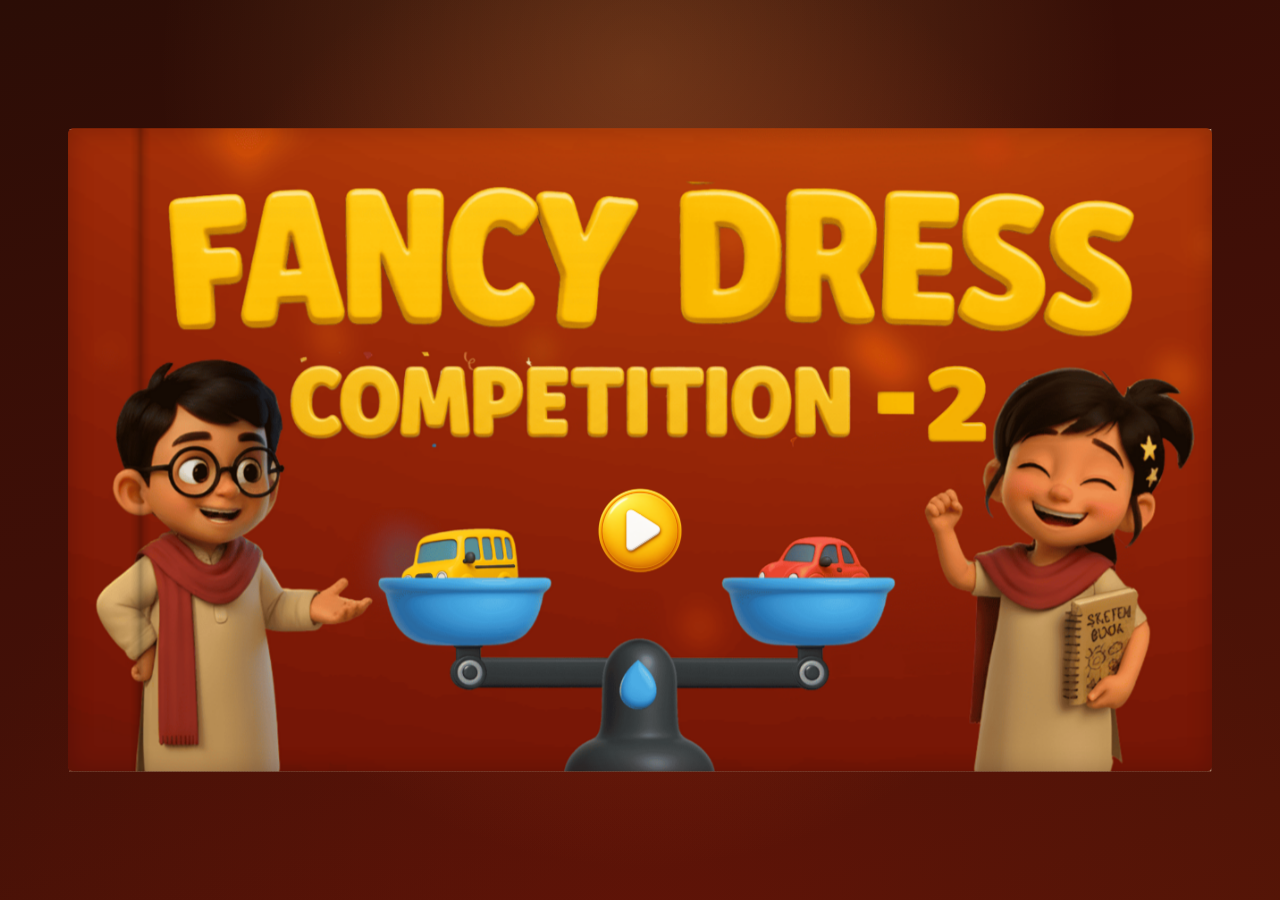
==== index.html @ 4ecbb408 "Add Fancy Dress Competition-2 interactive 3D flipbook Cover, 9 page videos, SFX, and the flip engine" ====
<!DOCTYPE html>
<!--
  ============================================================================
  THE STORY NIGHT  —  interactive 3D flipbook (Neel & the dragon)
  ----------------------------------------------------------------------------
  • No build step, no frameworks. Just open this file in any modern browser.
  • A real 3D hardcover book: it has thickness, a spine, sits angled and casts a
    soft shadow. Tap PLAY to open it (the cover swings on the spine), then flip.
  • Full-bleed picture-book pages: page 1 is a video, pages 2-4 are scenes with
    a speech bubble that pops in once you fully land on the page.
  • Structure is split into THREE files:
        index.html   → this markup
        styles.css   → all styling + the night theme + animations
        script.js    → the flip engine + the page content (EDIT PAGES THERE)
  ============================================================================
-->
<html lang="en">
<head>
<meta charset="UTF-8" />
<meta name="viewport" content="width=device-width, initial-scale=1, maximum-scale=1, minimum-scale=1, user-scalable=no, viewport-fit=cover" />
<title>Flipbook Template</title>

<!-- ── Google Fonts: Fredoka (headings + speech bubbles) + Patrick Hand & Caveat ── -->
<link rel="preconnect" href="https://fonts.googleapis.com" />
<link rel="preconnect" href="https://fonts.gstatic.com" crossorigin />
<link
  href="https://fonts.googleapis.com/css2?family=Caveat:wght@500;700&family=Fredoka:wght@500;600;700&family=Patrick+Hand&display=swap"
  rel="stylesheet"
/>

<!-- All styling lives in styles.css -->
<link rel="stylesheet" href="styles.css" />
</head>

<body>
<!-- Landscape lock: on phones/tablets (touch), the book shows only in landscape.
     In portrait the scene is hidden and this rotate prompt is shown instead. -->
<div class="rotate-notice" id="rotateNotice">
  <div class="rotate-inner">
    <div class="rotate-icon">🔄</div>
    <div class="rotate-text">Please rotate your device<br />to landscape to read</div>
  </div>
</div>
<div class="scene">
  <div class="stage">
    <!-- Fixed 1280×720 book layer. JS scales it (transform) to fit the screen. -->
    <div class="flip-scale" id="flipScale">
    <!-- INNER scale wrapper: the open motion runs here, so it composes with the
         outer responsive scale of .flip-scale. -->
    <div class="book-stage" id="bookStage">
    <!-- Outer hardcover outline — visible once the book is open -->
    <div class="book-frame"></div>
    <div class="floor-shadow"></div>

    <!-- The page-turning book mounts here (JS injects one .leaf per page).
         Sits beneath the 3D cover layer; revealed once the cover swings open.
         .page-stack = the tan fore-edge of the pages still to be turned (right). -->
    <div id="flipbook">
      <div class="page-stack" aria-hidden="true"><i></i><i></i><i></i></div>
    </div>

    <!-- Moving shadow the opening cover casts on the inside page. -->
    <div class="cover-cast"></div>

    <!-- The 3D hardcover + cover-opening animation (own perspective layer). -->
    <div class="cover-scene" id="coverScene">
    <div class="book-float" id="bookFloat">
      <div class="book-pop" id="bookPop">
        <div class="book" id="book">
          <div class="book-inner" id="bookInner">

            <!-- Open-book back cover backing -->
            <div class="book-body"></div>

            <!-- The 3D page block that gives the closed book its thickness -->
            <div class="pageblock">
              <div class="pbf pb-back"></div>
              <div class="pbf pb-left"></div>
              <div class="pbf pb-right"></div>
              <div class="pbf pb-top"></div>
              <div class="pbf pb-bottom"></div>
              <div class="pbf pb-front"></div>
            </div>

            <!-- Front hardcover (last so it stacks in front when closed). -->
            <div class="cover-holder">
            <div class="cover" id="cover">
              <div class="face front">
                <div class="cover-img"></div>
                <div class="back-fill"></div>
                <div class="curl"></div>
                <button class="play-btn" id="hint" type="button" aria-label="Play — open the book"></button>
              </div>
              <!-- BACK of the front cover: intentionally BLANK (plain dark board). -->
              <div class="face back"></div>
            </div>
            </div><!-- /cover-holder -->

          </div>
        </div>
      </div>
    </div>
    </div><!-- /cover-scene -->

    <!-- Flat, top-most, transparent tap zone that only OPENS the book. -->
    <div class="tap-catcher" id="tapCatcher"></div>

    <!-- (THE END is now a real final PAGE — the last leaf, built by script.js:
         a cream "paper" page with "THE END" + a Replay button. Replay closes the
         whole book, reverse of the opening swing, back to the front cover.) -->
    </div><!-- /book-stage -->
    </div><!-- /flip-scale -->
  </div>

  <!-- Progress read-out -->
  <!-- (page counter removed) -->
</div>

<!-- HOME button — top-left, shown only while reading (hidden on the cover, the
     last page and the end). Closes the book (reverse of the opening swing) back
     to the front cover. -->
<button class="home-btn" id="homeBtn" type="button" aria-label="Back to the cover">
  <svg viewBox="0 0 24 24" aria-hidden="true">
    <path d="M10 20v-6h4v6h5v-8h3L12 3 2 12h3v8z" fill="currentColor"/>
  </svg>
</button>

<!-- Flip arrows OUTSIDE the book, fixed at the viewport's bottom corners
     (bottom-left = back, bottom-right = forward). -->
<button class="corner-arrow back" id="cornerPrev" aria-label="Previous page">
  <svg viewBox="0 0 48 48" aria-hidden="true">
    <path d="M46 19 L30 5 L30 12 C20 11 11 15 6 30 L12 33 C18 24 22 24 30 24 L30 33 Z" fill="currentColor"/>
  </svg>
</button>
<button class="corner-arrow fwd" id="cornerNext" aria-label="Next page">
  <svg viewBox="0 0 48 48" aria-hidden="true">
    <path d="M46 19 L30 5 L30 12 C20 11 11 15 6 30 L12 33 C18 24 22 24 30 24 L30 33 Z" fill="currentColor"/>
  </svg>
</button>

<!-- (legacy hidden nav elements kept only so existing JS refs stay valid) -->
<button class="arrow prev" id="prev" aria-label="Previous page">‹</button>
<button class="arrow next" id="next" aria-label="Next page">›</button>

<!-- (The embedded LBD game has been removed — this is a plain 2-page flipbook.) -->

<!-- Inlined one-shot SFX (base64) for glitch-free Web Audio playback on file:// -->
<script src="sfx-data.js"></script>
<!-- All behaviour lives in script.js -->
<script src="script.js"></script>
</body>
</html>
---- styles.css ----
/* ==========================================================================
     THEME TOKENS  —  colours, fonts and (important!) animation timings.
     Tweak the timings here to make the book faster / slower / poppier.
     ========================================================================== */
  :root {
    /* Palette matched to the "Fancy Dress Competition-2" cover: a warm RED/ORANGE
       scene with bold YELLOW bubble lettering, cream-clad kids and BLUE accents. */
    --paper:      #3a140b;   /* page surface — deep warm (rarely seen behind videos) */
    --paper-2:    #240c06;   /* page surface (deeper warm variant) */
    --ink:        #3a1a10;   /* text — deep warm brown */
    --cover:      #b43318;   /* frame/cover base — warm cover red */
    --cover-2:    #8c2510;   /* deeper red */
    --cover-3:    #5d1608;   /* deepest red (spine) */
    --cover-edge: #380c03;   /* binding edge — near-black warm */
    --accent:     #2f9fd6;   /* blue accent (matches the cover's scale) */
    --accent-2:   #f8c21e;   /* cover-yellow (matches the bubble title) */
    --tape:       rgba(255, 210, 90, 0.60);   /* warm gold washi-tape */
    --page-edge:  #f0e2c2;   /* page-stack fore-edge colour — warm cream */
    --page-back:   #ecdcb2;  /* BACK of a page + the right-side page stack (warm cream) */
    --page-back-2: #d3ba8c;  /* deeper cream for the stack edges / gradient shading */

    /* Fonts */
    --font-head: "Fredoka", system-ui, sans-serif;
    --font-hand: "Patrick Hand", "Comic Sans MS", cursive;
    --font-note: "Caveat", cursive;

    /* The book's physical thickness (depth of the page block) */
    --thick: clamp(22px, 3.4vw, 48px);

    /* -- Animation timings (edit these to taste) ------------------------------
       Page turns use a smooth in/out curve (no overshoot so paper never clips
       past 180°). The COVER open uses a springy "poppy" curve with overshoot. */
    --flip-ms:    1150ms;                                 /* page-turn duration (slow + smooth) */
    --flip-ease:  cubic-bezier(0.65, 0.00, 0.35, 1);      /* pronounced ease-in + ease-out */
    --cover-ms:   1000ms;                                 /* cover-open duration */
    --cover-ease: cubic-bezier(0.34, 1.56, 0.64, 1);      /* springy overshoot   */
  }

  * { box-sizing: border-box; -webkit-tap-highlight-color: transparent; }

  /* NO ZOOM anywhere: touch-action:none stops pinch/double-tap zoom & pan, and
     the whole UI is non-selectable so drags never select text. */
  html, body {
    height: 100%; margin: 0; overflow: hidden;
    touch-action: none; overscroll-behavior: none;
    -webkit-user-select: none; -moz-user-select: none; user-select: none;
    -webkit-text-size-adjust: 100%; text-size-adjust: 100%;
  }

  body {
    min-height: 100svh;
    display: flex; align-items: center; justify-content: center;
    font-family: var(--font-hand); color: var(--ink);
    /* Background matched to the cover: a warm, festive glow — a deep maroon room
       with a bright warm light behind the book (echoes the cover's red/orange
       radial) so the red hardcover sits in a cohesive, cozy scene. */
    background:
      radial-gradient(circle at 50% 8%,  rgba(255,170,80,0.22) 0, transparent 46%),   /* warm top glow */
      radial-gradient(circle at 50% 44%, rgba(214,74,26,0.34) 0, transparent 58%),    /* central cover-red glow */
      radial-gradient(circle at 50% 108%, rgba(120,20,8,0.42) 0, transparent 60%),    /* deep base warmth */
      linear-gradient(165deg, #2b0d06 0%, #400f07 48%, #531507 100%);
    background-attachment: fixed;
  }

  /* Whole scene fades + scales in on load (entrance animation) */
  .scene {
    width: 100%; min-height: 100svh;
    display: flex; flex-direction: column;
    align-items: center; justify-content: center;
    gap: clamp(10px, 2.4vh, 24px);
    padding: clamp(8px, 2vh, 24px);
    animation: sceneIn 900ms ease both;
  }
  @keyframes sceneIn {
    from { opacity: 0; transform: translateY(18px) scale(0.96); }
    to   { opacity: 1; transform: none; }
  }

  /* ==========================================================================
     STAGE  —  responsive box that keeps the (open) book centred + scaled.
     The book is TWO pages wide when open, so we size to fit width AND height.
     ========================================================================== */
  .stage {
    position: relative; flex: 1 1 auto; width: 100%; min-height: 0;
    display: flex; align-items: center; justify-content: center;
  }

  /* The book has a FIXED internal 16:9 size (1280×720) so turn.js's flip maths
     is never distorted. We only SCALE this layer visually (transform) to fit the
     viewport — recomputed by JS on load / resize / orientationchange. */
  /* The book has a FIXED internal 16:9 size (1280×720) so turn.js's flip maths
     is never distorted. We only SCALE this layer visually (transform) to fit the
     viewport — recomputed by JS on load / resize / orientationchange. */
  .flip-scale {
    position: absolute; top: 50%; left: 50%;
    width: 1280px; height: 720px;
    transform: translate(-50%, -50%) scale(var(--book-scale, 0.5));
    transform-origin: center center;
    perspective: 2400px;                         /* depth for the 3D book */
    --pw: 1280px; --ph: 720px; --thick: 42px;   /* fixed page-block dimensions */
  }

  /* turn.js book (realistic paper curl), beneath the 3D cover until it opens. */
  #flipbook {
    position: absolute; inset: 0; width: 1280px; height: 720px; z-index: 1;
    opacity: 0; transition: opacity 260ms ease;
    /* BLUE back cover of the book — the current full page sits on top of it and
       it is revealed behind a page while that page is mid-turn. */
    background: linear-gradient(135deg, var(--cover), var(--cover-2) 55%, var(--cover-3));
    border-radius: 22px;
    perspective: 2600px;              /* 3D depth so the leaf page-turn curls in space */
  }
  #flipbook.show { opacity: 1; }

  /* The 3D hardcover + its opening animation get their OWN perspective layer,
     so the turn.js book (a sibling) is never affected by it. */
  .cover-scene {
    position: absolute; inset: 0; z-index: 3;
    /* Strong perspective so the cover reads as a real board LIFTING on its hinge
       (large values look flat, like a page sliding sideways). */
    perspective: 1500px; perspective-origin: 50% 50%;
    transition: opacity 340ms ease;
  }
  /* After opening, the cover PARKS to the left and STAYS visible as the blue
     cover page (it does not fade away). We only drop pointer-events so it can't
     block page turns. */
  .cover-scene.parked { pointer-events: none; }

  /* Outer hardcover "board" that stays visible once the book is OPEN, so you
     see the book's outer outline/edge around the turn.js pages. */
  /* The single hardcover board. It's BROADER on the RIGHT so it reads as the back
     cover the pages sit INSIDE (the tan page stack peeks in front of this edge). */
  .book-frame {
    position: absolute; inset: -16px -42px -16px -16px; z-index: 0;
    border-radius: 3px;
    background: linear-gradient(135deg, var(--cover) 0%, var(--cover-2) 55%, var(--cover-3) 100%);
    /* warm lift shadow + a subtle CREAM inner rule so the book's corners read as a
       soft, contrasting edge against the red board (complements the pages). */
    box-shadow: 0 26px 55px rgba(60,15,6,0.45), inset 0 0 0 3px rgba(242,230,200,0.20);
    opacity: 0; transition: opacity 500ms ease 150ms;
  }
  body.is-open .book-frame { opacity: 1; }

  /* Flip arrows OUTSIDE the book, fixed at the viewport's bottom corners
     (bottom-left = back, bottom-right = forward). position:fixed so they escape
     the scaled/transformed book layer and never cover the pages or their
     corners (which keeps turn.js's hover page-curl working on every corner). */
  /* Bare arrow icons — NO circle: no background fill, no box-shadow, no border,
     no rounded pill. Only the arrow glyph shows, same position/size, clickable. */
  /* Flip arrows OUTSIDE the book, fixed at the viewport's bottom corners. */
  .corner-arrow {
    position: fixed; bottom: clamp(-16px, -0.9vh, -6px); z-index: 700;  /* nudged a bit lower */
    width: clamp(52px, 6vw, 70px); height: clamp(52px, 6vw, 70px);
    border: none; background: none; color: var(--accent-2);   /* moon-gold: visible on the night bg */
    filter: drop-shadow(0 2px 7px rgba(0,0,0,0.55));           /* legible over any page */
    display: none; align-items: center; justify-content: center;
    cursor: pointer; opacity: 0;
    transition: opacity 400ms ease, transform 150ms ease;
  }
  body.is-open .corner-arrow { display: flex; opacity: 0.96; }

  /* HOME button — top-left, moon-gold like the arrows. JS toggles .show (only
     while reading; hidden on the cover, the last page and the end). */
  .home-btn {
    position: fixed; top: clamp(2px, 0.6vh, 8px); right: clamp(8px, 1.6vw, 22px); z-index: 720;
    width: clamp(40px, 4.6vw, 56px); height: clamp(40px, 4.6vw, 56px);
    border: none; background: none; color: var(--accent-2);
    filter: drop-shadow(0 2px 7px rgba(0,0,0,0.55));
    display: none; align-items: center; justify-content: center;
    cursor: pointer; opacity: 0; padding: 0;
    transition: opacity 360ms ease, transform 150ms ease;
  }
  .home-btn.show   { display: flex; opacity: 0.96; }
  .home-btn:hover  { transform: scale(1.1); }
  .home-btn:active { transform: scale(0.9); }
  .home-btn:focus, .home-btn:focus-visible { outline: none; }
  .home-btn svg { width: 92%; height: 92%; }

  /* While the viewport is actively resizing / the resolution is changing, freeze
     the page-turn transitions so the book can't appear to auto-flip (JS adds
     .is-resizing during resize and removes it ~220ms after it settles). */
  body.is-resizing .leaf,
  body.is-resizing .leaf .curl,
  body.is-resizing #flipbook,
  body.is-resizing .flip-scale { transition: none !important; animation: none !important; }
  .corner-arrow:hover  { transform: scale(1.12); }
  .corner-arrow:active { transform: scale(0.9); }
  /* No focus ring: long-press / repeated taps were leaving a white outline box
     around the arrow. (Flipping still works via keys, drag, and the arrows.) */
  .corner-arrow:focus,
  .corner-arrow:focus-visible { outline: none; box-shadow: none; }
  .corner-arrow[disabled] { opacity: 0.22; pointer-events: none; }
  .corner-arrow.back { left: clamp(12px, 2.5vw, 34px); }
  .corner-arrow.fwd  { right: clamp(12px, 2.5vw, 34px); }
  .corner-arrow svg  { width: 58%; height: 58%; }
  .corner-arrow.back svg { transform: scaleX(-1); }   /* mirror the forward arrow */

  /* ---- Page-turn hint (hand on the RIGHT side of the book) -------------------
     Guidance for HOW to turn the page: a 3D hand on the book's right edge does a
     right-to-left SWIPE, shown together with the "ghost" page-flip. JS positions
     it against the book's right side (see positionFlipHint) and toggles .show.
     Drop your art at assets/hand-nudge.png; until then an emoji hand is used. */
  .flip-hint {
    position: fixed; z-index: 720; pointer-events: none;
    width: clamp(56px, 7vw, 104px); height: auto;
    opacity: 0; visibility: hidden;
    filter: drop-shadow(0 6px 11px rgba(0,0,0,0.5));
    transition: opacity 320ms ease;
    will-change: transform;
  }
  /* emoji fallback (when the PNG isn't present yet) */
  .flip-hint--emoji {
    width: auto; font-size: clamp(46px, 6vw, 84px); line-height: 1;
    filter: drop-shadow(0 3px 6px rgba(0,0,0,0.55)) drop-shadow(0 0 10px rgba(214,150,255,0.6));
  }
  .flip-hint.show { opacity: 0.96; visibility: visible;
                    animation: flipHintSwipe 1.5s cubic-bezier(0.4,0,0.2,1) infinite; }
  /* swipe right-to-left, echoing the page-turn the ghost flip demonstrates */
  @keyframes flipHintSwipe {
    0%   { transform: translateX(18px)  rotate(9deg)  scale(1);    }
    45%  { transform: translateX(-34px) rotate(-6deg) scale(0.92); }
    72%  { transform: translateX(-34px) rotate(-6deg) scale(0.92); }
    100% { transform: translateX(18px)  rotate(9deg)  scale(1);    }
  }
  /* The RIGHT (forward) arrow blinks while the nudge is playing, to draw the eye. */
  .corner-arrow.blink { animation: arrowBlink 0.6s ease-in-out infinite; }
  @keyframes arrowBlink { 0%, 100% { opacity: 0.96; } 50% { opacity: 0.2; } }
  /* One-shot 2s blink + GOLD GLOW played ONCE when a page's video fully ends
     (a "turn the page" cue). Pulses opacity AND a gold glow around the arrow. */
  .corner-arrow.blink1 { animation: arrowBlink1 2s ease-in-out 1; }
  @keyframes arrowBlink1 {
    0%, 100% { opacity: 0.95; filter: drop-shadow(0 2px 7px rgba(0,0,0,0.55)) drop-shadow(0 0 6px  rgba(246,184,30,0.55)); }
    25%, 75% { opacity: 0.3;  filter: drop-shadow(0 2px 7px rgba(0,0,0,0.55)) drop-shadow(0 0 3px  rgba(246,184,30,0.25)); }
    50%      { opacity: 1;    filter: drop-shadow(0 2px 7px rgba(0,0,0,0.55)) drop-shadow(0 0 18px rgba(246,184,30,1)); }
  }
  @media (prefers-reduced-motion: reduce) {
    .flip-hint.show, .corner-arrow.blink, .corner-arrow.blink1 { animation: none; }
  }

  /* ==========================================================================
     THE END page  —  a real final leaf you turn to (not an overlay). Warm cream
     "paper" with a printed inner frame, "THE END" in a plum→gold gradient, and a
     gold Replay button that closes the whole book back to the front cover.
     ========================================================================== */
  .leaf .face.front.end-page {
    background:
      radial-gradient(ellipse at 50% 34%, #fffaef 0%, #f7edd6 46%, #ecdcb8 100%);
    box-shadow: inset 0 0 0 2px rgba(120,86,20,0.10),
                inset 0 0 110px rgba(150,110,40,0.18);
    display: flex; align-items: center; justify-content: center;
  }
  /* faint printed inner border, like the ruled frame on a storybook page */
  .end-page-inner {
    position: absolute; inset: clamp(20px, 4.4%, 46px);
    border: 2px solid rgba(120,86,20,0.24);
    border-radius: 3px;
    box-shadow: inset 0 0 0 4px rgba(255,255,255,0.45);
    display: flex; flex-direction: column; align-items: center; justify-content: center;
    gap: clamp(26px, 6vh, 54px);
  }
  .end-page .end-title {
    font-family: var(--font-head); font-weight: 700; letter-spacing: 5px;
    font-size: clamp(64px, 12vw, 132px); line-height: 1; white-space: nowrap;
    background: linear-gradient(135deg, #b83318 0%, #d94e12 34%, #ef8f0c 66%, #f8c21e 100%);
    -webkit-background-clip: text; background-clip: text;
    -webkit-text-fill-color: transparent; color: transparent;
    filter: drop-shadow(0 5px 8px rgba(120,40,10,0.30));
  }
  /* Replay — a gold pill (icon + label) that reads clearly on the cream page. */
  .replay-btn {
    display: inline-flex; align-items: center; gap: 14px; cursor: pointer; border: none;
    padding: 14px 30px 14px 22px; border-radius: 999px;
    font-family: var(--font-head); font-weight: 600; letter-spacing: 0.5px;
    font-size: clamp(20px, 2.4vw, 30px); color: #3a2408;
    background: radial-gradient(circle at 34% 24%, #ffe89a 0%, #f6b81e 55%, #e2920c 100%);
    box-shadow: 0 0 0 4px rgba(255,255,255,0.7), 0 14px 26px -8px rgba(120,70,10,0.55),
                inset 0 2px 3px rgba(255,255,255,0.6), inset 0 -6px 10px rgba(150,90,10,0.4);
    transition: transform 150ms ease, filter 150ms ease;
    -webkit-tap-highlight-color: transparent;
  }
  .replay-btn:hover  { filter: brightness(1.05); transform: translateY(-1px) scale(1.03); }
  .replay-btn:active { transform: scale(0.96); }
  .replay-btn:focus, .replay-btn:focus-visible { outline: none; }
  .replay-btn svg { width: clamp(26px, 2.6vw, 34px); height: clamp(26px, 2.6vw, 34px); fill: #3a2408; }

  /* The old fixed side-arrows are replaced by the corner arrows above. */
  .arrow { display: none !important; }

  /* Soft drop shadow on the "floor" beneath the book — grows as it opens */
  .floor-shadow {
    position: absolute; left: 50%; bottom: 3%;
    width: 44%; height: 9%;
    transform: translateX(-50%);
    background: radial-gradient(ellipse at center, rgba(70,30,45,0.5), rgba(70,30,45,0) 70%);
    filter: blur(12px);
    z-index: 0; opacity: 0.75; pointer-events: none;   /* never swallow a tap */
    transition: width var(--cover-ms) var(--cover-ease),
                opacity var(--cover-ms) ease, bottom var(--cover-ms) ease;
  }
  body.is-open .floor-shadow { width: 82%; opacity: 0.9; bottom: 1%; }

  /* Flat, top-most tap surface (see markup note). No transform → reliable
     hit-testing everywhere. Transparent, but catches every tap over the book. */
  .tap-catcher {
    position: absolute; top: 0; left: 0; right: 0; bottom: 0;
    z-index: 50; cursor: default; background: transparent;   /* normal cursor; JS shows the
                        pointer ONLY over the play button (the sole CTA on the cover) */
  }

  /* .flip-scale (OUTER) = responsive fit-to-screen scale (set by JS).
     .book-stage (INNER) = a plain static wrapper. There is NO zoom / camera move
     on opening — the cover's own hinge is the whole animation. */
  .book-stage {
    position: absolute; inset: 0;
    transform-origin: center center;
  }
  /* Moving shadow the lifting cover casts onto the inside page: strong near the
     spine as the cover lifts, then sweeps outward and fades as the page is
     revealed. Sits ABOVE the turn.js page (z1) but BELOW the cover layer (z3). */
  .cover-cast {
    position: absolute; inset: 0; z-index: 2; pointer-events: none;
    border-radius: 4px 14px 14px 4px; opacity: 0;
    background: linear-gradient(90deg,
      rgba(45,22,32,0.55) 0%, rgba(45,22,32,0.28) 20%,
      rgba(45,22,32,0.10) 42%, rgba(45,22,32,0) 64%);
  }
  body.is-open .cover-cast { animation: coverCast 1800ms ease-out both; }
  @keyframes coverCast {
    0%   { opacity: 0; }
    14%  { opacity: 0.85; }
    68%  { opacity: 0.45; }
    100% { opacity: 0; }
  }

  /* .book-float = gentle idle bob while the book is closed. */
  .book-float { position: relative; width: 100%; height: 100%; z-index: 2;
                transform-style: preserve-3d; -webkit-transform-style: preserve-3d;
                animation: idleBob 4.8s ease-in-out infinite; }
  .book-float.rest { animation: none; }
  @keyframes idleBob {                          /* gentle float only — no rotation,
                                                   so the closed book stays square */
    0%, 100% { transform: translateY(0); }
    50%      { transform: translateY(-8px); }
  }
  /* .book-pop kept only as a preserve-3d pass-through (the pop now lives on
     .book-stage so it scales the WHOLE book, not just the cover). */
  .book-pop { width: 100%; height: 100%;
              transform-style: preserve-3d; -webkit-transform-style: preserve-3d; }

  .book {
    position: relative; width: 100%; height: 100%;
    transform-style: preserve-3d;
    -webkit-transform-style: preserve-3d;
    /* One-page book: it already fills the centred frame — no slide needed. */
    transition: transform var(--cover-ms) var(--cover-ease);
  }

  /* .book-inner = the 3D rendering context. When closed it is TILTED so the
     book reads as a solid angled object; opening rotates it flat to face you. */
  .book-inner {
    position: absolute; inset: 0;
    transform-style: preserve-3d;
    -webkit-transform-style: preserve-3d;
    transform: none;         /* CLOSED = perfectly SQUARE (no tilt) so the cover
                                sits flat + aligned and fully covers everything
                                behind it. The open animation is driven by the
                                cover's own hinge, not by un-tilting the book. */
    transition: transform var(--cover-ms) var(--cover-ease);
  }
  /* The tilted book rotates flat to face you, timed to flatten WITH the cover
     hinge (starts after the pop+zoom-out, ~340ms) so it's one smooth motion. */
  .book.open .book-inner {
    transform: rotateX(0deg) rotateY(0deg);
    transition: transform 640ms cubic-bezier(0.42, 0, 0.30, 1) 340ms;
  }

  /* ==========================================================================
     OPEN-BOOK BODY  —  the covers + binding revealed once the book is open.
     ========================================================================== */
  /* Depth stack (back → front), so turned pages always cover the inside cover:
       body (-12) · page-base (-8) · inside cover (-4, open) · leaves (0)        */
  .book-body {
    position: absolute; inset: -1.4% -1.2%;
    border-radius: 14px;
    background: linear-gradient(90deg, var(--cover-2), var(--cover) 8%, var(--cover) 92%, var(--cover-2));
    box-shadow: 0 10px 20px rgba(0,0,0,0.10);
    transform: translateZ(-12px);
    opacity: 0; transition: opacity var(--cover-ms) ease;
  }
  /* Keep the old pink "inside cover" backing HIDDEN on open — turn.js supplies
     the real page and .book-frame supplies the open book's outline. Fading it in
     used to flash a translucent pink panel over the page mid-transition. */
  .book.open .book-body { opacity: 0; }

  /* One paper page filling the whole book, behind the leaves (the surface the
     current single page rests on). Bound (square) on the left, rounded outside. */
  .page-base {
    position: absolute; inset: 1.4%;
    background: var(--paper); opacity: 0;
    transform: translateZ(-8px); border-radius: 2px 11px 11px 2px;
    box-shadow: inset 12px 0 22px -18px rgba(0,0,0,0.12);
    transition: opacity var(--cover-ms) ease;
  }
  .book.open .page-base { opacity: 1; transition: opacity 560ms ease 360ms; }

  /* Inside-front-cover bookplate (the left page at the very start) */
  .bookplate {
    position: absolute; inset: 0; display: flex; flex-direction: column;
    align-items: center; justify-content: center; gap: 10px; text-align: center; padding: 12%;
  }
  .bookplate .line { font-family: var(--font-note); font-size: clamp(18px, 2.8vw, 32px); color: var(--ink); }
  .bookplate .name-line { border-bottom: 3px dotted var(--accent); min-width: 62%; margin-top: 4px; }

  /* "The End" note shown on the right base once every page is turned */
  .end-note {
    position: absolute; inset: 0; display: flex; flex-direction: column;
    align-items: center; justify-content: center; gap: 8px; text-align: center;
    padding: 12%; opacity: 0; transition: opacity 400ms ease 200ms; pointer-events: none;
  }
  .book.at-end .end-note { opacity: 1; }
  .end-note .big { font-family: var(--font-head); font-weight: 700;
                   font-size: clamp(22px, 3.4vw, 46px); color: var(--cover-2); }
  .end-note .small { font-family: var(--font-note); font-size: clamp(16px, 2.4vw, 26px); }

  /* ==========================================================================
     THE 3D PAGE BLOCK  —  a real cuboid giving the closed book its thickness.
     Sits in the right half. Its side faces are edge-on (invisible) when the
     book is flat/open, and reveal the page-stack when the book is tilted/closed.
     ========================================================================== */
  .pageblock {
    position: absolute; inset: 0;
    transform-style: preserve-3d; -webkit-transform-style: preserve-3d;
    opacity: 1; transition: opacity var(--cover-ms) ease;
    --pbw: var(--pw);
    --pbh: var(--ph);
  }
  /* Thickness stays solid through the pop + zoom-out, then fades out FAST (while
     the cover still hides it) so no cream panel lingers over the revealed page. */
  .book.open .pageblock { opacity: 0; transition: opacity 200ms ease 260ms; }

  .pageblock .pbf {           /* every cuboid face is centred then rotated out */
    position: absolute; left: 50%; top: 50%;
    background: var(--page-edge);
  }
  /* Front + back: the size of a page */
  /* NOTE: every translateZ below references --book-w / --thick DIRECTLY with a
     single calc(). Do NOT wrap a custom property that is itself a calc() inside
     another calc() — some engines reject the nested expression and silently
     drop the whole transform. */
  .pageblock .pb-front {
    width: var(--pbw); height: var(--pbh);
    transform: translate(-50%, -50%) translateZ(calc(var(--thick) / 2));
    background: linear-gradient(135deg, #3a1109, #240905);   /* deep warm — never peeks light at the cover corners */
    border-radius: 6px;                                      /* match the cover so no corner pokes out */
  }
  .pageblock .pb-back {
    width: var(--pbw); height: var(--pbh);
    transform: translate(-50%, -50%) translateZ(calc(var(--thick) / -2)) rotateY(180deg);
    background: linear-gradient(135deg, var(--cover-2), var(--cover-3));
    border-radius: 6px 2px 2px 6px;
  }
  /* Right fore-edge + left spine: thin, tall. Striped to look like stacked pages */
  .pageblock .pb-right {
    width: var(--thick); height: var(--pbh);
    transform: translate(-50%, -50%) rotateY(90deg) translateZ(calc(var(--pw) / 2));
    background: repeating-linear-gradient(to right,
        var(--page-edge) 0 2px, var(--page-back-2) 2px 3px);   /* warm cream page-stack edge */
  }
  .pageblock .pb-left {   /* spine side (mostly hidden behind the book) */
    width: var(--thick); height: var(--pbh);
    transform: translate(-50%, -50%) rotateY(-90deg) translateZ(calc(var(--pw) / 2));
    background: linear-gradient(var(--cover-3), var(--cover-2), var(--cover-3));
  }
  /* Top head-edge + bottom tail-edge: thin, wide. Striped like pages */
  .pageblock .pb-top {
    width: var(--pbw); height: var(--thick);
    transform: translate(-50%, -50%) rotateX(90deg) translateZ(calc(var(--ph) / 2));
    background: repeating-linear-gradient(to right,
        var(--page-edge) 0 2px, var(--page-back-2) 2px 3px);   /* warm cream page-stack edge */
  }
  .pageblock .pb-bottom {
    width: var(--pbw); height: var(--thick);
    transform: translate(-50%, -50%) rotateX(-90deg) translateZ(calc(var(--ph) / 2));
    background: repeating-linear-gradient(to right,
        var(--page-edge) 0 2px, var(--page-back-2) 2px 3px);   /* warm cream page-stack edge */
  }

  /* ==========================================================================
     FRONT COVER (hardcover)  —  hinges on its LEFT edge (spine) and flips open.
     Built entirely from CSS: textured board, darker spine strip, rounded OUTER
     corners, a taped keepsake photo, title + a pulsing "tap to open" hint.
     ========================================================================== */
  /* Holder: static forward-Z so the cover sits just in front of the page block.
     Keeping this OFF the cover means the cover's animated transform stays a pure
     rotateY — some engines drop a transform list that mixes calc() with a
     non-zero rotateY, which would stop the cover from ever opening. */
  .cover-holder {
    position: absolute; inset: 0;
    transform-style: preserve-3d; -webkit-transform-style: preserve-3d;
    transform: translateZ(calc(var(--thick) / 2 + 2px));      /* closed: in front */
    /* NOTE: no transition here on purpose. Transitioning transform FROM a
       calc()/clamp() value fails to interpolate in some engines and reverts to
       the start value — which would keep the cover in front and hide turned
       pages. The Z simply snaps on open (masked by the page block fading out);
       the visible flip animation lives on .cover below. */
  }
  .cover {
    position: absolute; inset: 0;
    transform-origin: left center;             /* HINGE on the LEFT spine edge  */
    transform-style: preserve-3d; -webkit-transform-style: preserve-3d;
    transform: rotateY(0deg);
    cursor: pointer; will-change: transform, opacity;
  }
  /* FIX 1 — the cover HINGES open on its LEFT spine: a real 3D rotateY swing
     (0 → -180deg) under the parent's perspective, so the outer (right) edge sweeps
     a wider arc than the spine and the board reads as lifting + bending open, then
     lies flat and reveals the first page. Rotation fills ~80% of the ~1.8s; the
     last ~20% is a tiny easing settle. transform-only, will-change'd, 60fps. */
  .book.open .cover {
    animation: coverOpen 6000ms both;   /* slow, dramatic hinge-open */
  }
  @keyframes coverOpen {
    0%   { transform: rotateY(0deg);      animation-timing-function: cubic-bezier(0.22, 1, 0.36, 1); }
    84%  { transform: rotateY(-180.4deg); animation-timing-function: ease-out; }  /* reaches flat + a hair over */
    100% { transform: rotateY(-180deg); }                                          /* tiny settle back (~2-3px) */
  }
  /* HOME + REPLAY — the cover swings SHUT: the exact reverse of the opening hinge,
     closing the book back to the front cover. */
  .book.closing .cover { animation: coverClose 2000ms cubic-bezier(0.5, 0, 0.25, 1) both; }
  @keyframes coverClose {
    0%   { transform: rotateY(-180deg); }
    100% { transform: rotateY(0deg); }
  }
  /* The INSIDE (back) of the front cover must read BLANK while the cover flips shut
     (the browser paints the front face on the flipped board, so we mask it with the
     plain dark board). The outside ARTWORK is revealed only in the final stretch, as
     the cover lands flat — so the turning cover never shows the art mid-swing and
     there is no dark flash once it's closed. Synced to the coverClose timing. */
  .book.closing .cover .front .back-fill {
    animation: backfillClose 2000ms cubic-bezier(0.5, 0, 0.25, 1) both;
  }
  @keyframes backfillClose {
    0%   { opacity: 1; }
    66%  { opacity: 1; }   /* blank board while it swings */
    100% { opacity: 0; }   /* artwork revealed as it lands flat */
  }
  /* While the book is CLOSING (Home / Replay): keep the current page bright — hide
     the dark thickness block that would otherwise snap back over it — and hide the
     turned-page pile in the left margin, so the cover folds cleanly over the page
     with no dark panel and no stray "left page" poking out past the cover. */
  body.is-closing .pageblock { opacity: 0 !important; }
  body.is-closing #flipbook .leaf.flipped { visibility: hidden; }
  /* A soft highlight travelling across the cover with a shadow gathering toward
     the outer edge as it lifts — so the surface reads as a curving, light-catching
     sheet rather than a rigid rectangle. Lives on the FRONT face (visible for the
     first half of the swing). Opacity-only → stays on the GPU. */
  .cover .front .curl {
    position: absolute; inset: 0; z-index: 4; pointer-events: none; opacity: 0;
    border-radius: inherit;
    background: linear-gradient(100deg,
      rgba(255,255,255,0)    0%,
      rgba(255,255,255,0.42) 40%,      /* travelling highlight along the bend */
      rgba(255,255,255,0)    56%,
      rgba(0,0,0,0.14)       86%,      /* soft shadow / ambient occlusion at the far edge */
      rgba(0,0,0,0.24)       100%);
  }
  .book.open .cover .front .curl { animation: coverCurl 6000ms ease-in-out both; }
  @keyframes coverCurl { 0% { opacity: 0; } 40% { opacity: 1; } 76% { opacity: 0.4; } 100% { opacity: 0; } }

  .cover .face {
    position: absolute; inset: 0;
    border-radius: 6px;                         /* crisp, squared hardcover corners */
    backface-visibility: hidden; -webkit-backface-visibility: hidden;
    overflow: hidden;
  }
  /* Front of the cover (seen when the book is closed). The artwork fills it edge
     to edge — plain cover, no decorative frame. */
  .cover .front {
    /* RED HARDCOVER BOARD — matches the cover artwork. Only a hair shows at the
       rounded corners now that the poster is full-bleed. */
    background:
      radial-gradient(ellipse at 50% 40%, rgba(255,120,60,0.30) 0%, rgba(0,0,0,0) 66%),
      linear-gradient(135deg, #b43a1e 0%, #8c2510 46%, #5d1608 100%);
    box-shadow: inset 0 0 0 2px rgba(255,255,255,0.05), inset 0 0 74px rgba(0,0,0,0.42);
    color: #fff;
    display: flex; flex-direction: column; align-items: center; justify-content: flex-end;
    padding: 7% 8%;
    text-align: center; gap: clamp(6px, 1.4vh, 14px);
  }
  /* The cover POSTER — FULL-BLEED artwork (no gold frame, no inset border). The art
     fills the whole front face, matching the corner radius of the hardcover. */
  .cover .front .cover-img {
    position: absolute; inset: 0; z-index: 0; border-radius: 6px;
    background: url("assets/cover%20page.png") center / cover no-repeat;
  }
  /* A very soft edge vignette so the full-bleed art seats into the board's corners
     without a hard cut. Kept subtle — no dark frame. */
  .cover .front .cover-img::after {
    content: ""; position: absolute; inset: 0; border-radius: inherit; pointer-events: none;
    box-shadow: inset 0 0 26px rgba(40,8,4,0.28);
  }
  /* The custom artwork already has its own title + characters, so hide the
     placeholder title / subtitle / taped photo — keep only the "tap to open" hint. */
  .cover .front .title,
  .cover .front .subtitle,
  .cover .front .cover-photo { display: none; }
  /* Spine binding — a soft DARK crease near the left edge where the cover folds
     by the spine, sitting over the full-bleed artwork like the fold on a real
     picture-book cover. Dark-only groove (no light highlight — a bright edge here
     was the old "white edge" complaint), kept subtle ("a little less"). */
  .cover .front::before {
    content: ""; position: absolute; top: 0; bottom: 0; left: 5.5%; width: 22px; z-index: 2;
    pointer-events: none;
    background: linear-gradient(90deg,
      rgba(0,0,0,0)     0%,
      rgba(0,0,0,0.10)  30%,
      rgba(0,0,0,0.26)  50%,     /* deepest point of the fold groove */
      rgba(0,0,0,0.10)  70%,
      rgba(0,0,0,0)    100%);
  }
  /* Once the book OPENS, the cover flips to the left and parks. Its reverse side
     must read as SOLID BLUE (theme). A blue sheet fades in over the front
     artwork the moment the cover starts opening — so the parked cover is blue
     regardless of which 3D face the browser leaves visible, and it also masks
     the play button on the flipped board. */
  .cover .front .back-fill {
    position: absolute; inset: 0; z-index: 3; border-radius: inherit; pointer-events: none;
    background: linear-gradient(135deg, var(--cover) 0%, var(--cover-2) 58%, var(--cover-3) 100%);
    box-shadow: inset 14px 0 26px -14px rgba(0,0,0,0.30);
    opacity: 0; transition: opacity 240ms ease 120ms;
  }
  .book.open .cover .front .back-fill,
  .cover-scene.parked .cover .front .back-fill { opacity: 1; }
  /* The cream page-stack fore-edge is hidden — on the dark night cover it read as a
     white line down the right edge. The book's thickness now comes only from the
     (darkened) page-block behind the cover. */
  .cover .front .fore-edge { display: none; }
  .cover .title {
    font-family: var(--font-head); font-weight: 700; line-height: 1.02;
    font-size: clamp(24px, 4.4vw, 58px);
    text-shadow: 0 3px 0 rgba(0,0,0,0.14);
  }
  .cover .subtitle {
    font-family: var(--font-note); font-size: clamp(17px, 2.8vw, 32px); opacity: 0.96;
  }
  /* A taped-on keepsake photo (a random kid avatar) — reinforces the scrapbook look */
  .cover .cover-photo {
    position: relative; background: #fff; padding: 7px 7px 12px;
    border-radius: 4px; transform: rotate(-5deg);
    box-shadow: 0 8px 18px rgba(0,0,0,0.28);
  }
  .cover .cover-photo img {
    display: block; width: clamp(64px, 12vw, 128px); height: clamp(64px, 12vw, 128px);
    object-fit: cover; border-radius: 3px; background: #eee;
  }
  .cover .cover-photo .tape {
    position: absolute; top: -11px; left: 50%; width: 60px; height: 22px;
    transform: translateX(-50%) rotate(-3deg);
    background: var(--tape); box-shadow: 0 1px 3px rgba(0,0,0,0.14);
  }
  /* Back of the cover (revealed on the left once the book is open) — SOLID blue,
     matching the cover theme. */
  .cover .back {
    transform: rotateY(180deg);
    background: linear-gradient(135deg, var(--cover) 0%, var(--cover-2) 58%, var(--cover-3) 100%);
    color: #fff;
    display: flex; flex-direction: column; align-items: center; justify-content: center;
    gap: 10px; text-align: center; padding: 10%;
    box-shadow: inset 14px 0 26px -14px rgba(0,0,0,0.30),   /* spine-side shade */
                inset 0 0 0 2px rgba(255,255,255,0.06);
  }
  .cover .back .line { font-family: var(--font-note); font-size: clamp(18px, 2.8vw, 32px); color: rgba(255,255,255,0.92); }
  .cover .back .name-line { border-bottom: 3px dotted rgba(255,255,255,0.7); min-width: 62%; margin-top: 4px; }

  /* PLAY button sitting on the cover — the supplied glossy YELLOW disc artwork
     (assets/play button.png). Sits low-centre; tapping it opens the book. */
  .play-btn {
    position: absolute; left: 50%; top: 63%; transform: translate(-50%, -50%);
    z-index: 2;                                 /* above the full-bleed artwork */
    width: clamp(98px, 11.6vw, 136px); height: clamp(98px, 11.6vw, 136px);  /* big + poppy (slightly larger) */
    border: none; padding: 0; cursor: pointer;
    display: inline-flex; align-items: center; justify-content: center;
    /* Full button = the play-button PNG (its own gloss + shadow baked in). */
    background: url("assets/play%20button.png") center / contain no-repeat;
    transition: transform 120ms ease, filter 120ms ease;
    animation: playBreathe 2.4s ease-in-out infinite;   /* poppy breathing */
    -webkit-tap-highlight-color: transparent;
  }
  .play-btn:active { filter: brightness(0.95); transform: translate(-50%, -50%) scale(0.95); }
  .play-btn:focus-visible { outline: none; }
  /* BREATHING — the disc slowly grows and glows, then settles, like a calm
     breath. transform keeps the centre-of-cover placement; the glow swells too. */
  @keyframes playBreathe {
    0%, 100% { transform: translate(-50%, -50%) scale(1);     filter: drop-shadow(0 0 6px  rgba(246,184,30,0.45)); }
    50%      { transform: translate(-50%, -50%) scale(1.09);  filter: drop-shadow(0 0 24px rgba(246,184,30,0.9)); }
  }

  /* ==========================================================================
     PAGES (leaves)  —  each sheet flips on the CENTRE spine in 3D.
     Leaves live in a FLAT stacking context (#leaves) so classic z-index
     re-stacking works reliably during a turn.
     ========================================================================== */
  /* preserve-3d so each leaf's backface-visibility works (a flipped leaf shows
     its BACK, not a mirror of its front). z-index still resolves the paint order
     of these near-coplanar leaves, which is how the turning sheet stays on top. */
  #leaves { position: absolute; inset: 0; transform-style: preserve-3d; -webkit-transform-style: preserve-3d; }

  /* Each leaf is ONE full page filling the whole book, hinged on the LEFT edge
     (the spine). It has TWO faces: a FRONT (your content) and a BACK (a blank
     sheet — no content). Turning a leaf swings it left over the blue cover
     behind, revealing the next full page. One page at a time — never a two-page
     spread. */
  .leaf {
    position: absolute; inset: 0;                /* fills the whole book (one page) */
    transform-origin: left center;               /* spine = left edge */
    transform-style: preserve-3d; -webkit-transform-style: preserve-3d;
    transform: rotateY(0deg);
    transition: transform var(--flip-ms) var(--flip-ease);
    will-change: transform;
  }
  .leaf.flipped { transform: rotateY(-180deg); }

  .leaf .face {
    position: absolute; inset: 0; overflow: hidden;
    backface-visibility: hidden; -webkit-backface-visibility: hidden;
  }
  /* FRONT = the printed page (your content), bound square at the spine (left),
     gently rounded on the outer edge. */
  .leaf .face.front {
    background: linear-gradient(135deg, var(--paper), var(--paper-2));
    border-radius: 2px;
    box-shadow: inset 12px 0 26px -18px rgba(0,0,0,0.12);
  }
  /* BACK = the reverse side, seen as the page turns. Warm TAN paper (like the
     back of a real book page), mirrored so its outer (now left) edge is rounded. */
  .leaf .face.back {
    transform: rotateY(180deg);
    background: linear-gradient(135deg, var(--page-back) 0%, var(--page-back-2) 100%);
    border-radius: 2px;
    box-shadow: inset -12px 0 26px -18px rgba(0,0,0,0.30),
                inset 0 0 0 1px rgba(255,255,255,0.12);
  }

  /* ---- Right-side PAGE STACK — gives the open book real thickness ------------
     Three tan sheets stacked at the fore-edge (right). They sit BEHIND the pages
     (z-index 0) and only their part beyond the current page's right edge shows,
     so it reads as the edges of the pages still to be turned. Hidden on the last
     page (nothing left to turn). Lives inside #flipbook. */
  .page-stack {
    position: absolute; top: 0; bottom: 0; right: 0; width: 0;
    z-index: 0; pointer-events: none;
  }
  /* tan page fore-edges, stacked in FRONT of the (broadened) book cover */
  .page-stack i {
    position: absolute; display: block; right: 0; width: 46px;
    background: linear-gradient(90deg, var(--page-back-2) 0%, var(--page-back) 55%, var(--page-back-2) 100%);
    border-radius: 0 2px 2px 0;
    box-shadow: 2px 0 5px rgba(0,0,0,0.28);
  }
  .page-stack i:nth-of-type(1) { right: -21px; top: 13px; bottom: 13px; filter: brightness(0.85); }  /* deepest */
  .page-stack i:nth-of-type(2) { right: -14px; top: 10px; bottom: 10px; filter: brightness(0.92); }
  .page-stack i:nth-of-type(3) { right: -7px;  top: 8px;  bottom: 8px;  }                             /* front */
  /* Fewer sheets as the end nears (JS sets data-count): 3 → 2 → 1 → 0. On the last
     page data-count="0" hides the whole stack (no pages left to turn). */
  .page-stack[data-count="0"] { display: none; }
  .page-stack[data-count="1"] i:nth-of-type(1),
  .page-stack[data-count="1"] i:nth-of-type(2) { display: none; }
  .page-stack[data-count="2"] i:nth-of-type(1) { display: none; }

  /* Moving page-curl shading: as the sheet lifts it catches a soft SHEEN of light
     and gathers SHADOW toward the spine fold + outer edge — so it reads as a
     curving sheet of paper rather than a flat card. Two layers: a bright
     highlight band + an edge-shadow gradient. Opacity-only animation on the GPU. */
  .leaf .curl {
    position: absolute; inset: 0; z-index: 5; pointer-events: none; opacity: 0;
    border-radius: inherit;
    backface-visibility: hidden; -webkit-backface-visibility: hidden;
    background:
      linear-gradient(105deg,
        rgba(255,255,255,0)    32%,
        rgba(255,255,255,0.42) 47%,       /* soft sheen catching the light */
        rgba(255,255,255,0)    58%),
      linear-gradient(90deg,
        rgba(0,0,0,0.42) 0%, rgba(0,0,0,0.14) 20%,
        rgba(0,0,0,0)    44%, rgba(0,0,0,0) 56%,
        rgba(0,0,0,0.16) 80%, rgba(0,0,0,0.42) 100%);
  }
  /* The shading ramps up as the page lifts and peaks near edge-on, then eases
     off as it lies flat again — a gentle asymmetric curve for a paper feel. */
  .leaf.flipping .curl { animation: curlShade var(--flip-ms) var(--flip-ease); }
  @keyframes curlShade {
    0%   { opacity: 0; }
    35%  { opacity: 0.9; }
    55%  { opacity: 1; }
    100% { opacity: 0; }
  }

  /* ==========================================================================
     PAGE CONTENT  —  full-bleed picture-book pages.
     Each leaf's FRONT holds ONE full 16:9 image or video that fills the page
     edge-to-edge, plus (optionally) a speech bubble that pops in once the page
     has fully settled. All sizes are in the book's fixed 1280x720 coordinate
     space (the whole book is uniformly scaled to fit the screen).
     ========================================================================== */
  /* The media (image OR video) fills the whole page; the face already clips it
     to the rounded book-page shape (overflow:hidden + border-radius). */
  .page-media {
    position: absolute; inset: 0; width: 100%; height: 100%;
    object-fit: cover; display: block; background: var(--paper);
    border-radius: inherit;
    -webkit-user-drag: none; -khtml-user-drag: none; user-drag: none;   /* no ghost-drag */
    -webkit-user-select: none; user-select: none;
    -webkit-touch-callout: none;   /* iOS: no long-press "Save Image / Copy" callout */
    pointer-events: auto;          /* keep tap-to-play on videos */
  }
  /* Content protection: the whole scene is non-selectable / non-saveable so the
     story art can't be copied via long-press, drag, or text selection. (Right-click
     "Save image / Copy" is blocked in script.js.) */
  .scene, .book-stage, #flipbook, .cover, .cover-img, .bubble, .sbub {
    -webkit-user-select: none; -moz-user-select: none; -ms-user-select: none; user-select: none;
    -webkit-user-drag: none; user-drag: none;
    -webkit-touch-callout: none;
  }

  /* ==========================================================================
     LBD GAME OVERLAY  —  the embedded Stairway Shuffle game.
     A body-level iframe (NOT inside the 3D book) so it can expand to a true
     full-screen box. JS gives it left/top/width/height matching the page for the
     pre-LBD look; adding .fullscreen makes it fill the whole viewport.
     ========================================================================== */
  .lbd-stage {
    position: fixed; left: 0; top: 0; width: 0; height: 0;
    z-index: 600;                       /* above the book (z≤5), below the corner arrows (z700) */
    overflow: hidden; border-radius: 12px;
    background: #0a0f2d;                 /* game's night backdrop shows on any letterbox edge */
    box-shadow: 0 18px 60px rgba(0,0,0,0.55);
    opacity: 0; visibility: hidden; pointer-events: none;
    transition: opacity 0.3s ease;      /* placement SNAPS; only the fade animates by default */
  }
  .lbd-stage.visible { opacity: 1; visibility: visible; pointer-events: auto; }
  /* Enable the box-morph transition ONLY while expanding to / shrinking from full
     screen — so simply LANDING on the page shows the game at page size instead of
     making it grow out of the top-left corner. JS adds .lbd-anim for the toggle. */
  .lbd-stage.lbd-anim {
    transition: left 0.4s cubic-bezier(0.4,0,0.2,1),
                top 0.4s cubic-bezier(0.4,0,0.2,1),
                width 0.4s cubic-bezier(0.4,0,0.2,1),
                height 0.4s cubic-bezier(0.4,0,0.2,1),
                border-radius 0.4s ease, opacity 0.3s ease;
  }
  /* Full screen: fill the viewport and rise above the arrows / progress chip. */
  .lbd-stage.fullscreen {
    left: 0 !important; top: 0 !important;
    width: 100vw !important;
    height: 100vh !important; height: 100dvh !important;   /* dvh where supported, vh fallback */
    border-radius: 0; z-index: 1200; box-shadow: none;
  }
  #lbdFrame {
    position: absolute; inset: 0; width: 100%; height: 100%;
    border: 0; display: block; background: #0a0f2d;
  }
  /* While the game is full screen, get the book chrome out of the way. */
  body.lbd-fullscreen .corner-arrow,
  body.lbd-fullscreen .toolbar { display: none !important; }

  /* ---- Speech bubble (SVG) --------------------------------------------------
     A white comic bubble with a black outline + purple neon glow and a tail,
     drawn as an inline SVG so position, size, angle and tail direction are fully
     controllable per page (geometry set inline from the page's `bubble` config).
     Sizes are in the book's 1280x720 space. Revealed once the page lands. */
  .sbub {
    position: absolute; z-index: 6; pointer-events: none;
    width: var(--sbw, 220px); height: calc(var(--sbw, 220px) * 0.74);
    transform: rotate(var(--sbrot, 0deg));
    transform-origin: 50% 55%;
    opacity: 0;                                   /* hidden until the page lands */
  }
  .sbub-svg { position: absolute; inset: 0; width: 100%; height: 100%; overflow: visible;
              filter: drop-shadow(0 0 6px rgba(178,84,255,0.95))
                      drop-shadow(0 0 2px rgba(214,150,255,0.9)); }
  .sbub-shape path, .sbub-shape ellipse {
    fill: #fff; stroke: #141414; stroke-width: 2.2; stroke-linejoin: round;
  }
  .sbub-text {
    position: absolute; left: 50%; top: 43%; transform: translate(-50%, -50%);
    width: 76%; text-align: center;
    font-family: var(--font-head); font-weight: 700; color: #141414;
    line-height: 1.06; font-size: 34px; text-wrap: balance;
  }
  .sbub.revealed { animation: sbubPop 480ms cubic-bezier(0.34, 1.56, 0.64, 1) both; }
  @keyframes sbubPop {
    0%   { opacity: 0; transform: rotate(var(--sbrot,0deg)) scale(0.6); }
    60%  { opacity: 1; transform: rotate(var(--sbrot,0deg)) scale(1.05); }
    100% { opacity: 1; transform: rotate(var(--sbrot,0deg)) scale(1); }
  }

  /* ---- Speech bubble --------------------------------------------------------
     The bubble artwork is a full-page (1920x1080) transparent PNG with the bubble
     drawn in one region. We CROP to just that region (measured bounding box) via
     a background-image, then place + size the crop FREELY per page by setting the
     box position (top/left/right) and its width (--w, in book-space px). This lets
     the same asset sit top-right on one page and centre-left on another.
     Geometry (position, --w, text offsets, flip) is set inline from script.js.
     ========================================================================== */
  .bubble {
    position: absolute; z-index: 6; pointer-events: none;
    width: var(--w, 320px);
    opacity: 0;                                   /* hidden until the page lands */
    transform-origin: 50% 55%;                    /* pop from around the bubble body */
  }
  .bubble .bubble-bg {
    position: absolute; inset: 0;
    background-repeat: no-repeat;
    filter: drop-shadow(0 6px 12px rgba(0,0,0,0.28));   /* lift the bubble off the art */
  }
  .bubble .bubble-bg.flip { transform: scaleX(-1); }    /* mirror → tail points the other way */
  .bubble .bubble-text {
    position: absolute; left: 50%; top: 42%;
    transform: translate(-50%, -50%);
    max-width: 68%; text-align: center;
    font-family: var(--font-head); font-weight: 700;
    color: #1b1533; line-height: 1.1;
    font-size: 44px;                              /* fixed px in book space; tuned per page */
    text-wrap: balance;
  }

  /* Crop maths per bubble (derived from the measured bounding boxes). Height is
     locked to the bubble's aspect ratio; bg-size/position show only the bbox. */
  .bubble.neel       { height: calc(var(--w) * 0.6972); }
  .bubble.neel       .bubble-bg {
    background-image: url("assets/neel dialogue box for one time..webp");
    background-size: calc(var(--w) * 2.2272) auto;
    background-position: calc(var(--w) * -0.7621) calc(var(--w) * -0.2645);
  }
  .bubble.everywhere { height: calc(var(--w) * 0.7067); }
  .bubble.everywhere .bubble-bg {
    background-image: url("assets/dialogue box for everywhere..webp");
    background-size: calc(var(--w) * 2.1501) auto;
    background-position: calc(var(--w) * -0.5756) calc(var(--w) * -0.2385);
  }

  /* Pop-in reveal: the bubble scales up from small with a springy overshoot and
     fades in — played once the page has fully settled ("for one time"). */
  .bubble.revealed { animation: bubblePop 620ms cubic-bezier(0.34, 1.56, 0.64, 1) both; }
  @keyframes bubblePop {
    0%   { opacity: 0; transform: scale(0.5)  translateY(12px); }
    60%  { opacity: 1; transform: scale(1.04) translateY(0);    }
    100% { opacity: 1; transform: scale(1)    translateY(0);    }
  }

  /* ==========================================================================
     CONTROLS  —  arrows, progress read-out, mute toggle
     ========================================================================== */
  .arrow {
    position: fixed; top: 50%; transform: translateY(-50%);
    width: clamp(42px, 6vw, 60px); height: clamp(42px, 6vw, 60px);
    border: none; border-radius: 50%; background: rgba(255,255,255,0.85);
    box-shadow: 0 6px 16px rgba(0,0,0,0.18);
    font-size: clamp(20px, 3vw, 30px); color: var(--cover-2);
    cursor: pointer; z-index: 700; display: none;
    align-items: center; justify-content: center;
    transition: transform 140ms ease, background 140ms ease, opacity 200ms ease;
  }
  .arrow:hover  { background: #fff; transform: translateY(-50%) scale(1.08); }
  .arrow:active { transform: translateY(-50%) scale(0.94); }
  .arrow:disabled { opacity: 0.3; cursor: default; }
  .arrow.prev { left: clamp(6px, 3vw, 34px); } .arrow.next { right: clamp(6px, 3vw, 34px); }
  body.is-open .arrow { display: flex; }

  /* Fixed at the bottom-centre (out of the column flow) so the book can sit dead-
     centre in the viewport instead of being pushed up by this row. */
  .toolbar { position: fixed; left: 50%; bottom: clamp(2px, 0.6vh, 8px);
             transform: translateX(-50%); z-index: 650; margin: 0;
             display: flex; align-items: center; gap: 14px;
             font-family: var(--font-head); font-weight: 500; }
  .progress { background: rgba(255,255,255,0.82); padding: 6px 16px; border-radius: 999px;
              box-shadow: 0 4px 12px rgba(0,0,0,0.1); color: var(--ink); cursor: default;
              font-size: clamp(14px, 2vw, 18px); min-width: 108px; text-align: center; }

  /* Respect users who prefer less motion */
  @media (prefers-reduced-motion: reduce) {
    .book-float { animation: none; } .scene { animation: none; } .play-btn { animation: none; }
    .book.open .cover { animation-duration: 420ms; }
    .book.open .cover .front .curl, body.is-open .cover-cast { animation-duration: 420ms; }
    :root { --flip-ms: 260ms; --cover-ms: 340ms; }
  }

  /* ==========================================================================
     LANDSCAPE LOCK  —  phones & tablets play in LANDSCAPE only. In portrait on a
     touch device we hide the game and ask the player to rotate. Desktops (fine
     pointer) are never affected, so a narrow window still shows the game.
     ========================================================================== */
  .rotate-notice { display: none; }
  @media (orientation: portrait) and (pointer: coarse) {
    .scene { display: none !important; }
    .rotate-notice {
      display: flex; position: fixed; inset: 0; z-index: 100000;
      align-items: center; justify-content: center; text-align: center; padding: 8vw;
      background:
        radial-gradient(circle at 78% 20%, rgba(255,170,80,0.24), transparent 40%),
        radial-gradient(circle at 20% 88%, rgba(214,74,26,0.32), transparent 50%),
        linear-gradient(165deg, #2b0d06 0%, #400f07 48%, #531507 100%);
    }
    .rotate-inner { max-width: 82vw; }
    .rotate-icon  { font-size: 22vw; line-height: 1; animation: rotateHint 1.8s ease-in-out infinite; }
    .rotate-text  { margin-top: 5vh; font-family: var(--font-head); font-weight: 600;
                    color: #f6e6b8; font-size: 6.2vw; line-height: 1.3; }
    @keyframes rotateHint { 0%,100% { transform: rotate(-18deg); } 50% { transform: rotate(18deg); } }
  }
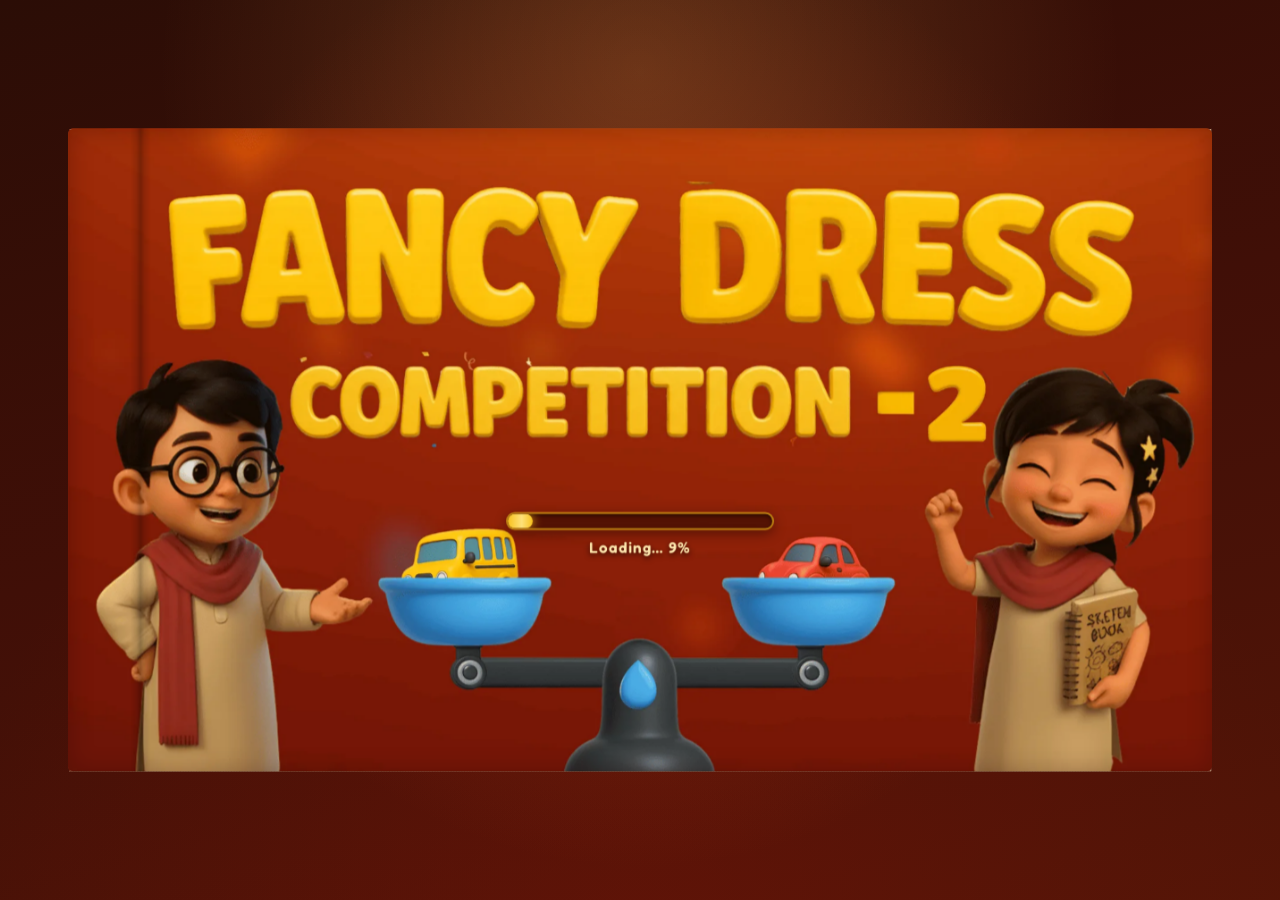
==== commit 025f0ee3: "done" ====
--- a/index.html
+++ b/index.html
@@ -18,7 +18,7 @@
 <head>
 <meta charset="UTF-8" />
 <meta name="viewport" content="width=device-width, initial-scale=1, maximum-scale=1, minimum-scale=1, user-scalable=no, viewport-fit=cover" />
-<title>Flipbook Template</title>
+<title>The Fancy Dress Competition - 2</title>
 
 <!-- ── Google Fonts: Fredoka (headings + speech bubbles) + Patrick Hand & Caveat ── -->
 <link rel="preconnect" href="https://fonts.googleapis.com" />
@@ -32,7 +32,9 @@
 <link rel="stylesheet" href="styles.css" />
 </head>
 
-<body>
+<!-- is-loading from the FIRST paint: the Play button stays hidden behind the
+     loading bar until script.js has fetched 100% of the book + game assets. -->
+<body class="is-loading">
 <!-- Landscape lock: on phones/tablets (touch), the book shows only in landscape.
      In portrait the scene is hidden and this rotate prompt is shown instead. -->
 <div class="rotate-notice" id="rotateNotice">
@@ -90,6 +92,13 @@
                 <div class="back-fill"></div>
                 <div class="curl"></div>
                 <button class="play-btn" id="hint" type="button" aria-label="Play — open the book"></button>
+                <!-- Loading bar shown in the Play button's place until every asset
+                     (videos, posters, art, the whole embedded game) is fetched. -->
+                <div class="load-bar" id="loadBar" role="progressbar" aria-label="Loading the book"
+                     aria-valuemin="0" aria-valuemax="100" aria-valuenow="0">
+                  <div class="load-bar-track"><div class="load-bar-fill" id="loadBarFill"></div></div>
+                  <div class="load-bar-text" id="loadBarText">Loading… 0%</div>
+                </div>
               </div>
               <!-- BACK of the front cover: intentionally BLANK (plain dark board). -->
               <div class="face back"></div>
@@ -142,7 +151,16 @@
 <button class="arrow prev" id="prev" aria-label="Previous page">‹</button>
 <button class="arrow next" id="next" aria-label="Next page">›</button>
 
-<!-- (The embedded LBD game has been removed — this is a plain 2-page flipbook.) -->
+<!-- BALANCING ACT GAME OVERLAY — a body-level iframe (NOT inside the 3D book,
+     so it can expand to a true full-screen box). script.js parks it exactly over
+     the page rectangle when the reader lands on the game page, and expands it to
+     fullscreen when the game's "Let's Go" button is tapped. The iframe is warmed
+     in the BACKGROUND while the reader is still on the cover / early pages, so
+     landing on the game page shows it instantly — no loading wait. -->
+<div class="lbd-stage" id="lbdStage" aria-hidden="true">
+  <iframe id="lbdFrame" title="Balancing Act — weight balancing game"
+          allow="autoplay; fullscreen"></iframe>
+</div>
 
 <!-- Inlined one-shot SFX (base64) for glitch-free Web Audio playback on file:// -->
 <script src="sfx-data.js"></script>
--- a/styles.css
+++ b/styles.css
@@ -591,7 +591,7 @@
      fills the whole front face, matching the corner radius of the hardcover. */
   .cover .front .cover-img {
     position: absolute; inset: 0; z-index: 0; border-radius: 6px;
-    background: url("assets/cover%20page.png") center / cover no-repeat;
+    background: url("assets/cover%20page.webp") center / cover no-repeat;
   }
   /* A very soft edge vignette so the full-bleed art seats into the board's corners
      without a hard cut. Kept subtle — no dark frame. */
@@ -681,13 +681,52 @@
     border: none; padding: 0; cursor: pointer;
     display: inline-flex; align-items: center; justify-content: center;
     /* Full button = the play-button PNG (its own gloss + shadow baked in). */
-    background: url("assets/play%20button.png") center / contain no-repeat;
+    background: url("assets/play%20button.webp") center / contain no-repeat;
     transition: transform 120ms ease, filter 120ms ease;
     animation: playBreathe 2.4s ease-in-out infinite;   /* poppy breathing */
     -webkit-tap-highlight-color: transparent;
   }
   .play-btn:active { filter: brightness(0.95); transform: translate(-50%, -50%) scale(0.95); }
   .play-btn:focus-visible { outline: none; }
+
+  /* ---- LOADING BAR (in the Play button's spot until 100% of assets fetched) --
+     body.is-loading  → bar visible, Play hidden (set in the HTML so there is no
+                        flash of the button before script.js runs).
+     body.is-ready    → bar gone, Play pops in with a springy scale-up. */
+  body.is-loading .play-btn { opacity: 0; visibility: hidden; pointer-events: none; animation: none; }
+  .load-bar {
+    position: absolute; left: 50%; top: 63%; transform: translate(-50%, -50%);
+    z-index: 2; width: clamp(180px, 26vw, 300px);
+    display: none; text-align: center;
+  }
+  body.is-loading .load-bar { display: block; }
+  .load-bar-track {
+    height: clamp(14px, 1.9vw, 20px); border-radius: 999px;
+    background: rgba(36, 8, 3, 0.55);
+    border: 2px solid rgba(248, 194, 30, 0.65);          /* cover-gold rim */
+    box-shadow: 0 4px 14px rgba(0,0,0,0.4), inset 0 2px 4px rgba(0,0,0,0.5);
+    overflow: hidden;
+  }
+  .load-bar-fill {
+    height: 100%; width: 0%; border-radius: 999px;
+    background: linear-gradient(90deg, #f8c21e, #ffe27a 55%, #f8c21e);  /* gold sweep */
+    box-shadow: 0 0 12px rgba(248, 194, 30, 0.8);
+    transition: width 180ms ease-out;                     /* smooth, monotonic */
+  }
+  .load-bar-text {
+    margin-top: 8px; font-family: var(--font-head); font-weight: 600;
+    font-size: clamp(13px, 1.7vw, 17px); color: #ffe9b0; letter-spacing: 1px;
+    text-shadow: 0 2px 6px rgba(0,0,0,0.7);
+  }
+  /* Play button POPS IN once everything is local. */
+  body.is-ready .play-btn {
+    animation: playPopIn 480ms cubic-bezier(0.34, 1.56, 0.64, 1) both,
+               playBreathe 2.4s ease-in-out 520ms infinite;
+  }
+  @keyframes playPopIn {
+    from { opacity: 0; transform: translate(-50%, -50%) scale(0.3); }
+    to   { opacity: 1; transform: translate(-50%, -50%) scale(1); }
+  }
   /* BREATHING — the disc slowly grows and glows, then settles, like a calm
      breath. transform keeps the centre-of-cover placement; the glow swells too. */
   @keyframes playBreathe {
@@ -861,6 +900,7 @@
   }
   /* While the game is full screen, get the book chrome out of the way. */
   body.lbd-fullscreen .corner-arrow,
+  body.lbd-fullscreen .home-btn,
   body.lbd-fullscreen .toolbar { display: none !important; }
 
   /* ---- Speech bubble (SVG) --------------------------------------------------
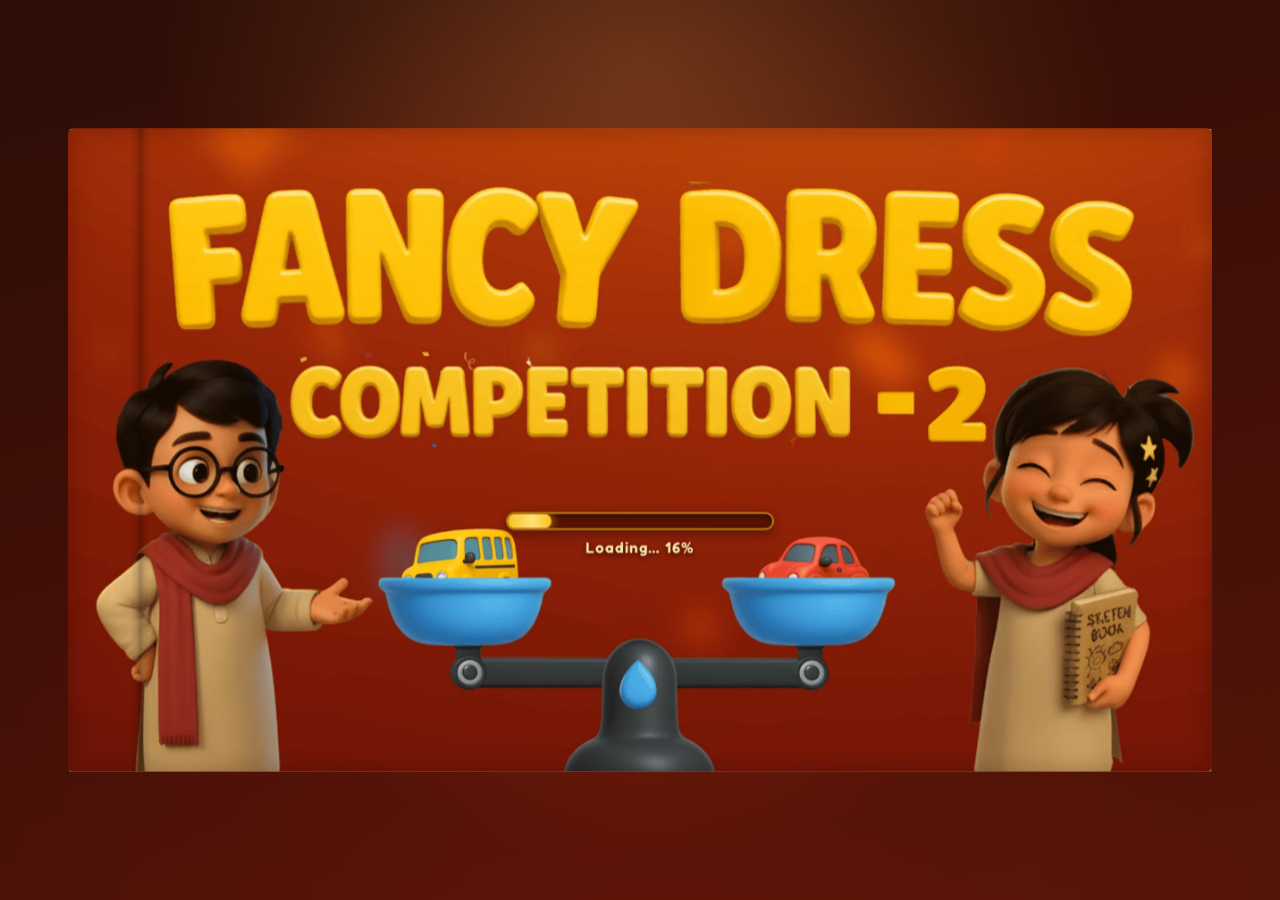
==== commit 0ef955d2: "done" ====
--- a/index.html
+++ b/index.html
@@ -20,11 +20,17 @@
 <meta name="viewport" content="width=device-width, initial-scale=1, maximum-scale=1, minimum-scale=1, user-scalable=no, viewport-fit=cover" />
 <title>The Fancy Dress Competition - 2</title>
 
-<!-- ── Google Fonts: Fredoka (headings + speech bubbles) + Patrick Hand & Caveat ── -->
+<!-- Inline favicon (data URI) — zero network requests, kills the guaranteed
+     favicon.ico 404 every browser fires at page load. -->
+<link rel="icon" href="data:image/svg+xml,%3Csvg xmlns='http://www.w3.org/2000/svg' viewBox='0 0 100 100'%3E%3Ctext y='0.9em' font-size='90'%3E%F0%9F%93%96%3C/text%3E%3C/svg%3E" />
+
+<!-- ── Google Fonts, trimmed to ONLY what visible text renders: Fredoka 600/700
+     (headings, THE END, loading bar, rotate notice) + Patrick Hand (body).
+     Caveat and Fredoka 500 were requested but nothing rendered them. ── -->
 <link rel="preconnect" href="https://fonts.googleapis.com" />
 <link rel="preconnect" href="https://fonts.gstatic.com" crossorigin />
 <link
-  href="https://fonts.googleapis.com/css2?family=Caveat:wght@500;700&family=Fredoka:wght@500;600;700&family=Patrick+Hand&display=swap"
+  href="https://fonts.googleapis.com/css2?family=Fredoka:wght@600;700&family=Patrick+Hand&display=swap"
   rel="stylesheet"
 />
 
@@ -147,10 +153,6 @@
   </svg>
 </button>
 
-<!-- (legacy hidden nav elements kept only so existing JS refs stay valid) -->
-<button class="arrow prev" id="prev" aria-label="Previous page">‹</button>
-<button class="arrow next" id="next" aria-label="Next page">›</button>
-
 <!-- BALANCING ACT GAME OVERLAY — a body-level iframe (NOT inside the 3D book,
      so it can expand to a true full-screen box). script.js parks it exactly over
      the page rectangle when the reader lands on the game page, and expands it to
--- a/styles.css
+++ b/styles.css
@@ -14,7 +14,6 @@
     --cover-edge: #380c03;   /* binding edge — near-black warm */
     --accent:     #2f9fd6;   /* blue accent (matches the cover's scale) */
     --accent-2:   #f8c21e;   /* cover-yellow (matches the bubble title) */
-    --tape:       rgba(255, 210, 90, 0.60);   /* warm gold washi-tape */
     --page-edge:  #f0e2c2;   /* page-stack fore-edge colour — warm cream */
     --page-back:   #ecdcb2;  /* BACK of a page + the right-side page stack (warm cream) */
     --page-back-2: #d3ba8c;  /* deeper cream for the stack edges / gradient shading */
@@ -22,7 +21,6 @@
     /* Fonts */
     --font-head: "Fredoka", system-ui, sans-serif;
     --font-hand: "Patrick Hand", "Comic Sans MS", cursive;
-    --font-note: "Caveat", cursive;
 
     /* The book's physical thickness (depth of the page block) */
     --thick: clamp(22px, 3.4vw, 48px);
@@ -199,7 +197,7 @@
      Guidance for HOW to turn the page: a 3D hand on the book's right edge does a
      right-to-left SWIPE, shown together with the "ghost" page-flip. JS positions
      it against the book's right side (see positionFlipHint) and toggles .show.
-     Drop your art at assets/hand-nudge.png; until then an emoji hand is used. */
+     Rendered as an emoji hand (no image asset needed). */
   .flip-hint {
     position: fixed; z-index: 720; pointer-events: none;
     width: clamp(56px, 7vw, 104px); height: auto;
@@ -208,7 +206,7 @@
     transition: opacity 320ms ease;
     will-change: transform;
   }
-  /* emoji fallback (when the PNG isn't present yet) */
+  /* emoji hand styling */
   .flip-hint--emoji {
     width: auto; font-size: clamp(46px, 6vw, 84px); line-height: 1;
     filter: drop-shadow(0 3px 6px rgba(0,0,0,0.55)) drop-shadow(0 0 10px rgba(214,150,255,0.6));
@@ -284,7 +282,6 @@
   .replay-btn svg { width: clamp(26px, 2.6vw, 34px); height: clamp(26px, 2.6vw, 34px); fill: #3a2408; }
 
   /* The old fixed side-arrows are replaced by the corner arrows above. */
-  .arrow { display: none !important; }
 
   /* Soft drop shadow on the "floor" beneath the book — grows as it opens */
   .floor-shadow {
@@ -394,33 +391,9 @@
 
   /* One paper page filling the whole book, behind the leaves (the surface the
      current single page rests on). Bound (square) on the left, rounded outside. */
-  .page-base {
-    position: absolute; inset: 1.4%;
-    background: var(--paper); opacity: 0;
-    transform: translateZ(-8px); border-radius: 2px 11px 11px 2px;
-    box-shadow: inset 12px 0 22px -18px rgba(0,0,0,0.12);
-    transition: opacity var(--cover-ms) ease;
-  }
-  .book.open .page-base { opacity: 1; transition: opacity 560ms ease 360ms; }
-
-  /* Inside-front-cover bookplate (the left page at the very start) */
-  .bookplate {
-    position: absolute; inset: 0; display: flex; flex-direction: column;
-    align-items: center; justify-content: center; gap: 10px; text-align: center; padding: 12%;
-  }
-  .bookplate .line { font-family: var(--font-note); font-size: clamp(18px, 2.8vw, 32px); color: var(--ink); }
-  .bookplate .name-line { border-bottom: 3px dotted var(--accent); min-width: 62%; margin-top: 4px; }
+
 
   /* "The End" note shown on the right base once every page is turned */
-  .end-note {
-    position: absolute; inset: 0; display: flex; flex-direction: column;
-    align-items: center; justify-content: center; gap: 8px; text-align: center;
-    padding: 12%; opacity: 0; transition: opacity 400ms ease 200ms; pointer-events: none;
-  }
-  .book.at-end .end-note { opacity: 1; }
-  .end-note .big { font-family: var(--font-head); font-weight: 700;
-                   font-size: clamp(22px, 3.4vw, 46px); color: var(--cover-2); }
-  .end-note .small { font-family: var(--font-note); font-size: clamp(16px, 2.4vw, 26px); }
 
   /* ==========================================================================
      THE 3D PAGE BLOCK  —  a real cuboid giving the closed book its thickness.
@@ -603,7 +576,6 @@
      placeholder title / subtitle / taped photo — keep only the "tap to open" hint. */
   .cover .front .title,
   .cover .front .subtitle,
-  .cover .front .cover-photo { display: none; }
   /* Spine binding — a soft DARK crease near the left edge where the cover folds
      by the spine, sitting over the full-bleed artwork like the fold on a real
      picture-book cover. Dark-only groove (no light highlight — a bright edge here
@@ -634,30 +606,6 @@
   /* The cream page-stack fore-edge is hidden — on the dark night cover it read as a
      white line down the right edge. The book's thickness now comes only from the
      (darkened) page-block behind the cover. */
-  .cover .front .fore-edge { display: none; }
-  .cover .title {
-    font-family: var(--font-head); font-weight: 700; line-height: 1.02;
-    font-size: clamp(24px, 4.4vw, 58px);
-    text-shadow: 0 3px 0 rgba(0,0,0,0.14);
-  }
-  .cover .subtitle {
-    font-family: var(--font-note); font-size: clamp(17px, 2.8vw, 32px); opacity: 0.96;
-  }
-  /* A taped-on keepsake photo (a random kid avatar) — reinforces the scrapbook look */
-  .cover .cover-photo {
-    position: relative; background: #fff; padding: 7px 7px 12px;
-    border-radius: 4px; transform: rotate(-5deg);
-    box-shadow: 0 8px 18px rgba(0,0,0,0.28);
-  }
-  .cover .cover-photo img {
-    display: block; width: clamp(64px, 12vw, 128px); height: clamp(64px, 12vw, 128px);
-    object-fit: cover; border-radius: 3px; background: #eee;
-  }
-  .cover .cover-photo .tape {
-    position: absolute; top: -11px; left: 50%; width: 60px; height: 22px;
-    transform: translateX(-50%) rotate(-3deg);
-    background: var(--tape); box-shadow: 0 1px 3px rgba(0,0,0,0.14);
-  }
   /* Back of the cover (revealed on the left once the book is open) — SOLID blue,
      matching the cover theme. */
   .cover .back {
@@ -669,11 +617,9 @@
     box-shadow: inset 14px 0 26px -14px rgba(0,0,0,0.30),   /* spine-side shade */
                 inset 0 0 0 2px rgba(255,255,255,0.06);
   }
-  .cover .back .line { font-family: var(--font-note); font-size: clamp(18px, 2.8vw, 32px); color: rgba(255,255,255,0.92); }
-  .cover .back .name-line { border-bottom: 3px dotted rgba(255,255,255,0.7); min-width: 62%; margin-top: 4px; }
 
   /* PLAY button sitting on the cover — the supplied glossy YELLOW disc artwork
-     (assets/play button.png). Sits low-centre; tapping it opens the book. */
+     (assets/play button.webp). Sits low-centre; tapping it opens the book. */
   .play-btn {
     position: absolute; left: 50%; top: 63%; transform: translate(-50%, -50%);
     z-index: 2;                                 /* above the full-bleed artwork */
@@ -827,6 +773,25 @@
   /* The shading ramps up as the page lifts and peaks near edge-on, then eases
      off as it lies flat again — a gentle asymmetric curve for a paper feel. */
   .leaf.flipping .curl { animation: curlShade var(--flip-ms) var(--flip-ease); }
+
+  /* GPU GHOSTING FIX — children running a filter/animation on a 3D-rotated face
+     (like the curl's opacity animation) get their OWN compositing layers, which
+     can IGNORE the parent face's backface-visibility:hidden and ghost over other
+     pages. Two defences:
+       1) each such child carries its own backface-visibility:hidden;
+       2) once a leaf has fully TURNED AWAY (.flipped), its front-face children
+          are hard-hidden — delayed by the flip duration so the hide lands in
+          sync with the masking page-turn, never mid-animation. */
+  .leaf.flipped .face.front .curl {
+    visibility: hidden;
+    transition: visibility 0s linear var(--flip-ms);
+  }
+  /* Turning BACK by drag: JS adds .unflipping so the children are live again
+     the instant the sheet starts following the finger. */
+  .leaf.flipped.unflipping .face.front .curl {
+    visibility: visible;
+    transition: none;
+  }
   @keyframes curlShade {
     0%   { opacity: 0; }
     35%  { opacity: 0.9; }
@@ -855,7 +820,7 @@
   /* Content protection: the whole scene is non-selectable / non-saveable so the
      story art can't be copied via long-press, drag, or text selection. (Right-click
      "Save image / Copy" is blocked in script.js.) */
-  .scene, .book-stage, #flipbook, .cover, .cover-img, .bubble, .sbub {
+  .scene, .book-stage, #flipbook, .cover, .cover-img {
     -webkit-user-select: none; -moz-user-select: none; -ms-user-select: none; user-select: none;
     -webkit-user-drag: none; user-drag: none;
     -webkit-touch-callout: none;
@@ -900,122 +865,11 @@
   }
   /* While the game is full screen, get the book chrome out of the way. */
   body.lbd-fullscreen .corner-arrow,
-  body.lbd-fullscreen .home-btn,
-  body.lbd-fullscreen .toolbar { display: none !important; }
-
-  /* ---- Speech bubble (SVG) --------------------------------------------------
-     A white comic bubble with a black outline + purple neon glow and a tail,
-     drawn as an inline SVG so position, size, angle and tail direction are fully
-     controllable per page (geometry set inline from the page's `bubble` config).
-     Sizes are in the book's 1280x720 space. Revealed once the page lands. */
-  .sbub {
-    position: absolute; z-index: 6; pointer-events: none;
-    width: var(--sbw, 220px); height: calc(var(--sbw, 220px) * 0.74);
-    transform: rotate(var(--sbrot, 0deg));
-    transform-origin: 50% 55%;
-    opacity: 0;                                   /* hidden until the page lands */
-  }
-  .sbub-svg { position: absolute; inset: 0; width: 100%; height: 100%; overflow: visible;
-              filter: drop-shadow(0 0 6px rgba(178,84,255,0.95))
-                      drop-shadow(0 0 2px rgba(214,150,255,0.9)); }
-  .sbub-shape path, .sbub-shape ellipse {
-    fill: #fff; stroke: #141414; stroke-width: 2.2; stroke-linejoin: round;
-  }
-  .sbub-text {
-    position: absolute; left: 50%; top: 43%; transform: translate(-50%, -50%);
-    width: 76%; text-align: center;
-    font-family: var(--font-head); font-weight: 700; color: #141414;
-    line-height: 1.06; font-size: 34px; text-wrap: balance;
-  }
-  .sbub.revealed { animation: sbubPop 480ms cubic-bezier(0.34, 1.56, 0.64, 1) both; }
-  @keyframes sbubPop {
-    0%   { opacity: 0; transform: rotate(var(--sbrot,0deg)) scale(0.6); }
-    60%  { opacity: 1; transform: rotate(var(--sbrot,0deg)) scale(1.05); }
-    100% { opacity: 1; transform: rotate(var(--sbrot,0deg)) scale(1); }
-  }
-
-  /* ---- Speech bubble --------------------------------------------------------
-     The bubble artwork is a full-page (1920x1080) transparent PNG with the bubble
-     drawn in one region. We CROP to just that region (measured bounding box) via
-     a background-image, then place + size the crop FREELY per page by setting the
-     box position (top/left/right) and its width (--w, in book-space px). This lets
-     the same asset sit top-right on one page and centre-left on another.
-     Geometry (position, --w, text offsets, flip) is set inline from script.js.
-     ========================================================================== */
-  .bubble {
-    position: absolute; z-index: 6; pointer-events: none;
-    width: var(--w, 320px);
-    opacity: 0;                                   /* hidden until the page lands */
-    transform-origin: 50% 55%;                    /* pop from around the bubble body */
-  }
-  .bubble .bubble-bg {
-    position: absolute; inset: 0;
-    background-repeat: no-repeat;
-    filter: drop-shadow(0 6px 12px rgba(0,0,0,0.28));   /* lift the bubble off the art */
-  }
-  .bubble .bubble-bg.flip { transform: scaleX(-1); }    /* mirror → tail points the other way */
-  .bubble .bubble-text {
-    position: absolute; left: 50%; top: 42%;
-    transform: translate(-50%, -50%);
-    max-width: 68%; text-align: center;
-    font-family: var(--font-head); font-weight: 700;
-    color: #1b1533; line-height: 1.1;
-    font-size: 44px;                              /* fixed px in book space; tuned per page */
-    text-wrap: balance;
-  }
-
-  /* Crop maths per bubble (derived from the measured bounding boxes). Height is
-     locked to the bubble's aspect ratio; bg-size/position show only the bbox. */
-  .bubble.neel       { height: calc(var(--w) * 0.6972); }
-  .bubble.neel       .bubble-bg {
-    background-image: url("assets/neel dialogue box for one time..webp");
-    background-size: calc(var(--w) * 2.2272) auto;
-    background-position: calc(var(--w) * -0.7621) calc(var(--w) * -0.2645);
-  }
-  .bubble.everywhere { height: calc(var(--w) * 0.7067); }
-  .bubble.everywhere .bubble-bg {
-    background-image: url("assets/dialogue box for everywhere..webp");
-    background-size: calc(var(--w) * 2.1501) auto;
-    background-position: calc(var(--w) * -0.5756) calc(var(--w) * -0.2385);
-  }
-
-  /* Pop-in reveal: the bubble scales up from small with a springy overshoot and
-     fades in — played once the page has fully settled ("for one time"). */
-  .bubble.revealed { animation: bubblePop 620ms cubic-bezier(0.34, 1.56, 0.64, 1) both; }
-  @keyframes bubblePop {
-    0%   { opacity: 0; transform: scale(0.5)  translateY(12px); }
-    60%  { opacity: 1; transform: scale(1.04) translateY(0);    }
-    100% { opacity: 1; transform: scale(1)    translateY(0);    }
-  }
+  body.lbd-fullscreen .home-btn { display: none !important; }
 
   /* ==========================================================================
      CONTROLS  —  arrows, progress read-out, mute toggle
      ========================================================================== */
-  .arrow {
-    position: fixed; top: 50%; transform: translateY(-50%);
-    width: clamp(42px, 6vw, 60px); height: clamp(42px, 6vw, 60px);
-    border: none; border-radius: 50%; background: rgba(255,255,255,0.85);
-    box-shadow: 0 6px 16px rgba(0,0,0,0.18);
-    font-size: clamp(20px, 3vw, 30px); color: var(--cover-2);
-    cursor: pointer; z-index: 700; display: none;
-    align-items: center; justify-content: center;
-    transition: transform 140ms ease, background 140ms ease, opacity 200ms ease;
-  }
-  .arrow:hover  { background: #fff; transform: translateY(-50%) scale(1.08); }
-  .arrow:active { transform: translateY(-50%) scale(0.94); }
-  .arrow:disabled { opacity: 0.3; cursor: default; }
-  .arrow.prev { left: clamp(6px, 3vw, 34px); } .arrow.next { right: clamp(6px, 3vw, 34px); }
-  body.is-open .arrow { display: flex; }
-
-  /* Fixed at the bottom-centre (out of the column flow) so the book can sit dead-
-     centre in the viewport instead of being pushed up by this row. */
-  .toolbar { position: fixed; left: 50%; bottom: clamp(2px, 0.6vh, 8px);
-             transform: translateX(-50%); z-index: 650; margin: 0;
-             display: flex; align-items: center; gap: 14px;
-             font-family: var(--font-head); font-weight: 500; }
-  .progress { background: rgba(255,255,255,0.82); padding: 6px 16px; border-radius: 999px;
-              box-shadow: 0 4px 12px rgba(0,0,0,0.1); color: var(--ink); cursor: default;
-              font-size: clamp(14px, 2vw, 18px); min-width: 108px; text-align: center; }
 
   /* Respect users who prefer less motion */
   @media (prefers-reduced-motion: reduce) {
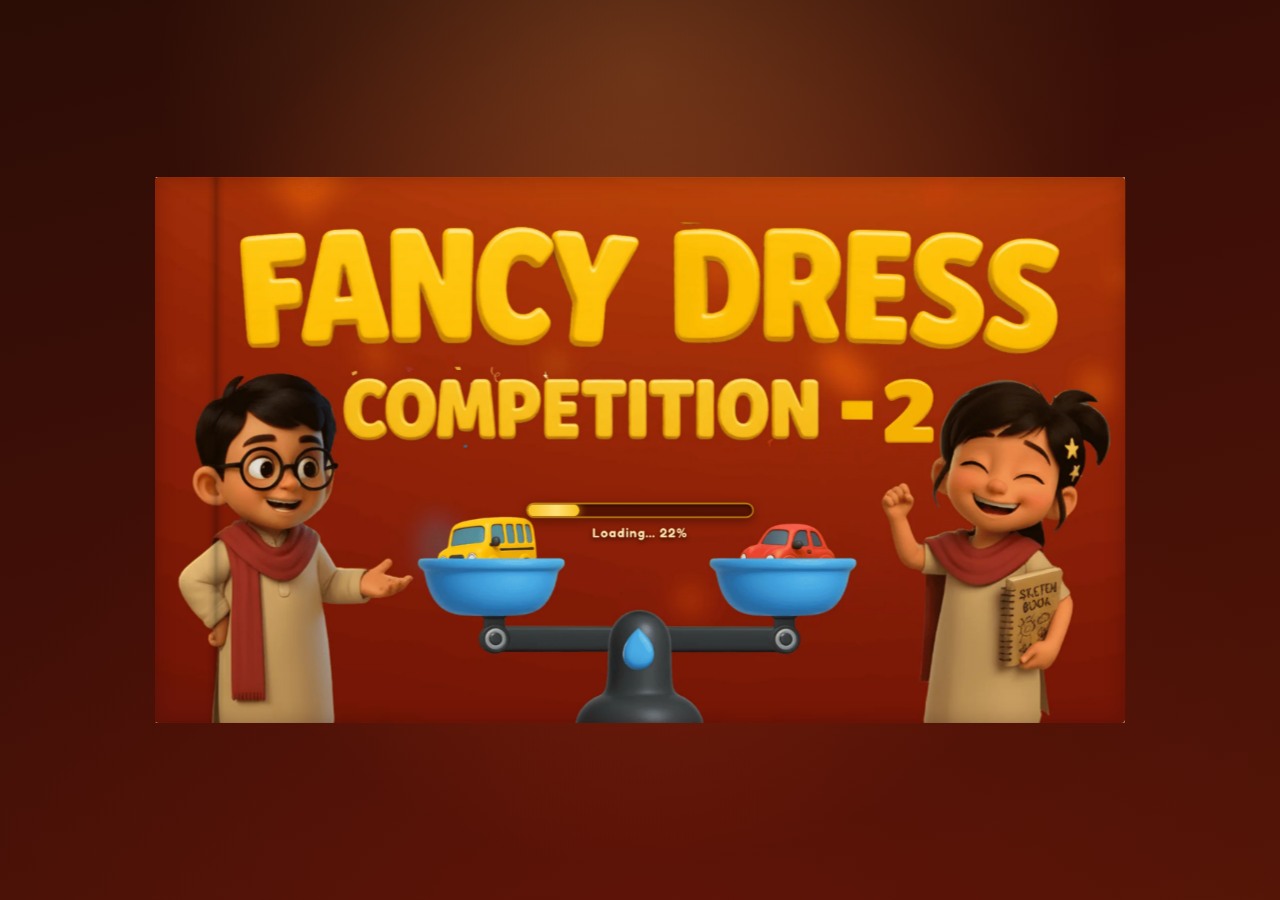
==== commit bce481db: "done" ====
--- a/index.html
+++ b/index.html
@@ -131,9 +131,16 @@
   <!-- (page counter removed) -->
 </div>
 
-<!-- HOME button — top-left, shown only while reading (hidden on the cover, the
-     last page and the end). Closes the book (reverse of the opening swing) back
-     to the front cover. -->
+<!-- ============================================================================
+     NAV CONTROL SET — BACK · NEXT · HOME. One set: same box, same weight,
+     mirrored placement (see the NAV CONTROL SET block in styles.css).
+     Visibility is owned entirely by updateProgress() in script.js, which sets
+     BOTH .is-hidden and [disabled] — a dead control is HIDDEN, never greyed.
+     ============================================================================ -->
+
+<!-- HOME — top-right, shown only while reading (hidden on the cover and on THE
+     END page, which has its own Replay). Closes the book (the exact reverse of
+     the opening swing) back to the front cover. Never gated. -->
 <button class="home-btn" id="homeBtn" type="button" aria-label="Back to the cover">
   <svg viewBox="0 0 24 24" aria-hidden="true">
     <path d="M10 20v-6h4v6h5v-8h3L12 3 2 12h3v8z" fill="currentColor"/>
@@ -141,13 +148,14 @@
 </button>
 
 <!-- Flip arrows OUTSIDE the book, fixed at the viewport's bottom corners
-     (bottom-left = back, bottom-right = forward). -->
-<button class="corner-arrow back" id="cornerPrev" aria-label="Previous page">
+     (bottom-left = back, bottom-right = forward). BACK is the SAME svg path as
+     NEXT — CSS mirrors it with scaleX(-1). One path, two buttons. -->
+<button class="corner-arrow back" id="cornerPrev" type="button" aria-label="Previous page">
   <svg viewBox="0 0 48 48" aria-hidden="true">
     <path d="M46 19 L30 5 L30 12 C20 11 11 15 6 30 L12 33 C18 24 22 24 30 24 L30 33 Z" fill="currentColor"/>
   </svg>
 </button>
-<button class="corner-arrow fwd" id="cornerNext" aria-label="Next page">
+<button class="corner-arrow fwd" id="cornerNext" type="button" aria-label="Next page">
   <svg viewBox="0 0 48 48" aria-hidden="true">
     <path d="M46 19 L30 5 L30 12 C20 11 11 15 6 30 L12 33 C18 24 22 24 30 24 L30 33 Z" fill="currentColor"/>
   </svg>
--- a/styles.css
+++ b/styles.css
@@ -139,41 +139,6 @@
   }
   body.is-open .book-frame { opacity: 1; }
 
-  /* Flip arrows OUTSIDE the book, fixed at the viewport's bottom corners
-     (bottom-left = back, bottom-right = forward). position:fixed so they escape
-     the scaled/transformed book layer and never cover the pages or their
-     corners (which keeps turn.js's hover page-curl working on every corner). */
-  /* Bare arrow icons — NO circle: no background fill, no box-shadow, no border,
-     no rounded pill. Only the arrow glyph shows, same position/size, clickable. */
-  /* Flip arrows OUTSIDE the book, fixed at the viewport's bottom corners. */
-  .corner-arrow {
-    position: fixed; bottom: clamp(-16px, -0.9vh, -6px); z-index: 700;  /* nudged a bit lower */
-    width: clamp(52px, 6vw, 70px); height: clamp(52px, 6vw, 70px);
-    border: none; background: none; color: var(--accent-2);   /* moon-gold: visible on the night bg */
-    filter: drop-shadow(0 2px 7px rgba(0,0,0,0.55));           /* legible over any page */
-    display: none; align-items: center; justify-content: center;
-    cursor: pointer; opacity: 0;
-    transition: opacity 400ms ease, transform 150ms ease;
-  }
-  body.is-open .corner-arrow { display: flex; opacity: 0.96; }
-
-  /* HOME button — top-left, moon-gold like the arrows. JS toggles .show (only
-     while reading; hidden on the cover, the last page and the end). */
-  .home-btn {
-    position: fixed; top: clamp(2px, 0.6vh, 8px); right: clamp(8px, 1.6vw, 22px); z-index: 720;
-    width: clamp(40px, 4.6vw, 56px); height: clamp(40px, 4.6vw, 56px);
-    border: none; background: none; color: var(--accent-2);
-    filter: drop-shadow(0 2px 7px rgba(0,0,0,0.55));
-    display: none; align-items: center; justify-content: center;
-    cursor: pointer; opacity: 0; padding: 0;
-    transition: opacity 360ms ease, transform 150ms ease;
-  }
-  .home-btn.show   { display: flex; opacity: 0.96; }
-  .home-btn:hover  { transform: scale(1.1); }
-  .home-btn:active { transform: scale(0.9); }
-  .home-btn:focus, .home-btn:focus-visible { outline: none; }
-  .home-btn svg { width: 92%; height: 92%; }
-
   /* While the viewport is actively resizing / the resolution is changing, freeze
      the page-turn transitions so the book can't appear to auto-flip (JS adds
      .is-resizing during resize and removes it ~220ms after it settles). */
@@ -181,17 +146,86 @@
   body.is-resizing .leaf .curl,
   body.is-resizing #flipbook,
   body.is-resizing .flip-scale { transition: none !important; animation: none !important; }
-  .corner-arrow:hover  { transform: scale(1.12); }
-  .corner-arrow:active { transform: scale(0.9); }
+
+  /* ==========================================================================
+     NAV CONTROL SET  —  BACK · NEXT · HOME
+     ---------------------------------------------------------------------------
+     Three buttons, ONE control set: identical box size, identical visual weight,
+     mirrored placement. position:fixed so they escape the scaled/transformed
+     book layer and never cover the pages or their corners (which keeps the
+     hover page-curl working on every corner).
+     Bare glyph only — NO background fill, NO border, NO box-shadow, NO pill.
+     Only the arrow/house shows; the whole box stays clickable.
+
+     ⚠ GEOMETRY IS MIRRORED IN JS. The box size and the horizontal insets below
+       are duplicated in navMetrics() in script.js, so fitScale() can reserve the
+       buttons' footprint and the artwork can never sit under them.
+       IF YOU CHANGE THE CLAMPS HERE, CHANGE THEM THERE IN THE SAME COMMIT.
+     ========================================================================== */
+  .corner-arrow,
+  .home-btn {
+    position: fixed;
+    /* kid-friendly tap target — same box for all three */
+    width:  clamp(84px, 10vw, 124px);
+    height: clamp(84px, 10vw, 124px);
+    padding: 0; border: none; background: none;
+    color: var(--accent-2);                            /* accent gold */
+    filter: drop-shadow(0 2px 7px rgba(0,0,0,0.55));   /* legible over any page artwork */
+    display: none; align-items: center; justify-content: center;
+    cursor: pointer; opacity: 0;
+    transition: opacity 400ms ease, transform 150ms ease;
+    -webkit-tap-highlight-color: transparent;
+  }
+  /* Placement. The negative top/bottom deliberately lifts the glyph clear of the
+     content frame's corner. */
+  .corner-arrow      { z-index: 700; bottom: clamp(-10px, -0.5vh, -2px); }
+  .corner-arrow.back { left:  clamp(12px, 2.5vw, 34px); }
+  .corner-arrow.fwd  { right: clamp(12px, 2.5vw, 34px); }
+  .home-btn {
+    z-index: 720;
+    top:   clamp(-12px, -0.9vh, -4px);
+    right: clamp(8px, 1.6vw, 22px);
+  }
+
+  /* Glyphs. BACK is the SAME svg as NEXT, mirrored — one path, two buttons.
+     The house is 65% (not 62%) so its OPTICAL weight matches the arrows; do not
+     "fix" this by equalising the two numbers. */
+  .corner-arrow svg      { width: 62%; height: 62%; }
+  .home-btn svg          { width: 65%; height: 65%; }
+  .corner-arrow.back svg { transform: scaleX(-1); }
+
+  /* Reading state — the set appears the moment the cover opens. */
+  body.is-open .corner-arrow,
+  body.is-open .home-btn { display: flex; opacity: 0.96; }
+
+  .corner-arrow:hover,  .home-btn:hover  { transform: scale(1.12); }
+  .corner-arrow:active, .home-btn:active { transform: scale(0.9); }
+
   /* No focus ring: long-press / repeated taps were leaving a white outline box
-     around the arrow. (Flipping still works via keys, drag, and the arrows.) */
-  .corner-arrow:focus,
-  .corner-arrow:focus-visible { outline: none; box-shadow: none; }
-  .corner-arrow[disabled] { opacity: 0.22; pointer-events: none; }
-  .corner-arrow.back { left: clamp(12px, 2.5vw, 34px); }
-  .corner-arrow.fwd  { right: clamp(12px, 2.5vw, 34px); }
-  .corner-arrow svg  { width: 58%; height: 58%; }
-  .corner-arrow.back svg { transform: scaleX(-1); }   /* mirror the forward arrow */
+     around the button. (Flipping still works via keys, drag, and the buttons.) */
+  .corner-arrow:focus, .corner-arrow:focus-visible,
+  .home-btn:focus,     .home-btn:focus-visible { outline: none; box-shadow: none; }
+
+  /* HIDDEN, NOT GREYED — never show a dead control. updateProgress() owns all
+     three and sets BOTH .is-hidden and [disabled].
+     ⚠ SPECIFICITY: `body.is-open .corner-arrow` above is (0,2,1), so a plain
+       `.corner-arrow[disabled]` (0,2,0) would LOSE and the dead button would
+       render full-bright. Every dead-state selector is therefore duplicated
+       with the same body.is-open prefix. */
+  .corner-arrow.is-hidden, .corner-arrow[disabled],
+  .home-btn.is-hidden,     .home-btn[disabled],
+  body.is-open .corner-arrow.is-hidden, body.is-open .corner-arrow[disabled],
+  body.is-open .home-btn.is-hidden,     body.is-open .home-btn[disabled] {
+    display: none; opacity: 0; pointer-events: none;
+  }
+
+  /* APPEAR: display:none kills the opacity transition, so the fade-in is a
+     ONE-SHOT keyframe on the button's SVG. Deliberately on the svg and
+     opacity-only — on the button it would override the blink animations, and a
+     transform would fight BACK's scaleX(-1). */
+  @keyframes navFadeIn { from { opacity: 0; } to { opacity: 1; } }
+  body.is-open .corner-arrow svg,
+  body.is-open .home-btn svg { animation: navFadeIn 400ms ease both; }
 
   /* ---- Page-turn hint (hand on the RIGHT side of the book) -------------------
      Guidance for HOW to turn the page: a 3D hand on the book's right edge does a
@@ -231,8 +265,12 @@
     25%, 75% { opacity: 0.3;  filter: drop-shadow(0 2px 7px rgba(0,0,0,0.55)) drop-shadow(0 0 3px  rgba(246,184,30,0.25)); }
     50%      { opacity: 1;    filter: drop-shadow(0 2px 7px rgba(0,0,0,0.55)) drop-shadow(0 0 18px rgba(246,184,30,1)); }
   }
+  /* Reduced motion: kill the blink + the appear fade, but leave the three
+     buttons and their positions exactly as they are. */
   @media (prefers-reduced-motion: reduce) {
     .flip-hint.show, .corner-arrow.blink, .corner-arrow.blink1 { animation: none; }
+    body.is-open .corner-arrow svg,
+    body.is-open .home-btn svg { animation: none; }
   }
 
   /* ==========================================================================
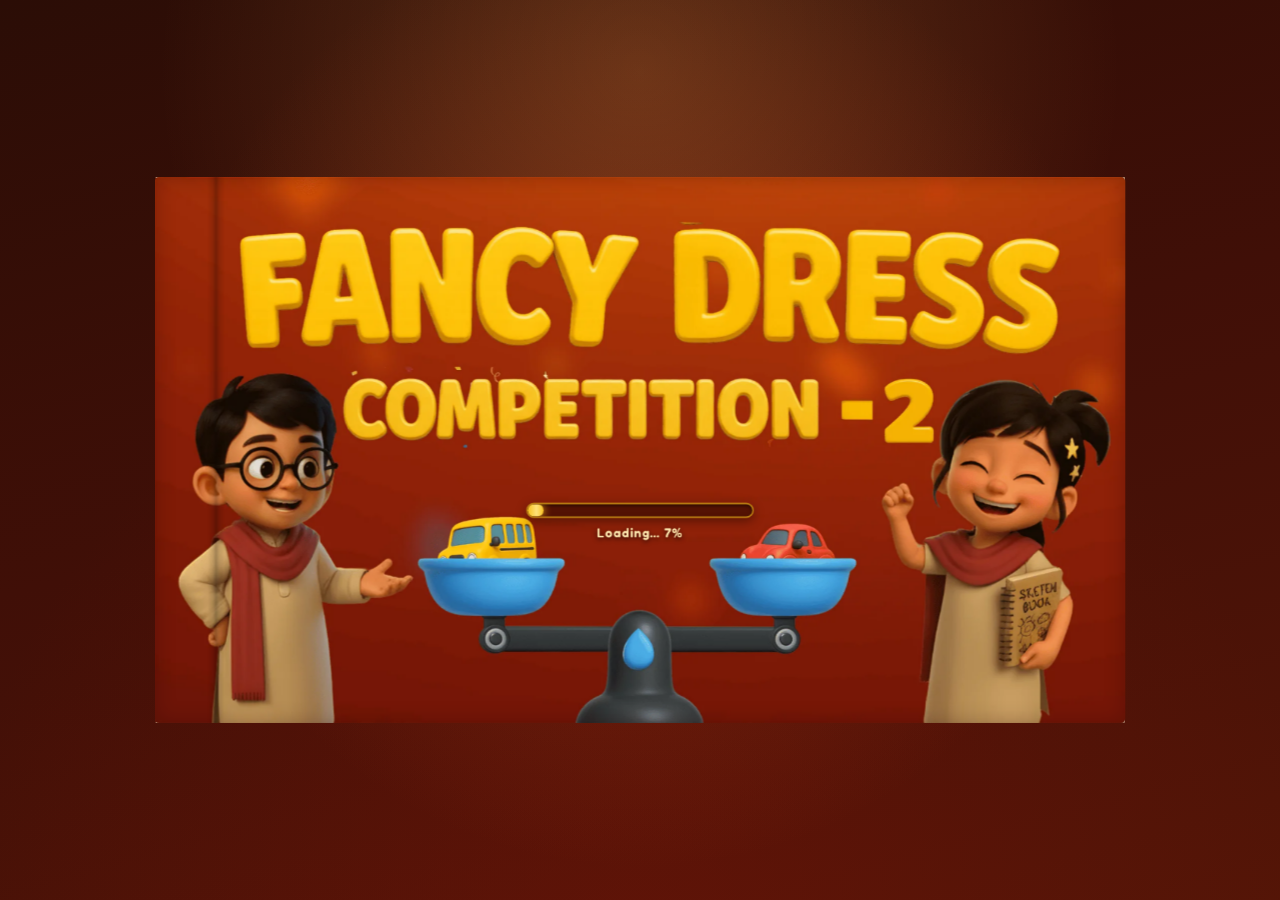
==== commit 39d32c87: "done" ====
--- a/index.html
+++ b/index.html
@@ -132,20 +132,11 @@
 </div>
 
 <!-- ============================================================================
-     NAV CONTROL SET — BACK · NEXT · HOME. One set: same box, same weight,
+     NAV CONTROL SET — BACK · NEXT. One set: same box, same weight,
      mirrored placement (see the NAV CONTROL SET block in styles.css).
      Visibility is owned entirely by updateProgress() in script.js, which sets
      BOTH .is-hidden and [disabled] — a dead control is HIDDEN, never greyed.
      ============================================================================ -->
-
-<!-- HOME — top-right, shown only while reading (hidden on the cover and on THE
-     END page, which has its own Replay). Closes the book (the exact reverse of
-     the opening swing) back to the front cover. Never gated. -->
-<button class="home-btn" id="homeBtn" type="button" aria-label="Back to the cover">
-  <svg viewBox="0 0 24 24" aria-hidden="true">
-    <path d="M10 20v-6h4v6h5v-8h3L12 3 2 12h3v8z" fill="currentColor"/>
-  </svg>
-</button>
 
 <!-- Flip arrows OUTSIDE the book, fixed at the viewport's bottom corners
      (bottom-left = back, bottom-right = forward). BACK is the SAME svg path as
--- a/styles.css
+++ b/styles.css
@@ -257,18 +257,24 @@
   /* The RIGHT (forward) arrow blinks while the nudge is playing, to draw the eye. */
   .corner-arrow.blink { animation: arrowBlink 0.6s ease-in-out infinite; }
   @keyframes arrowBlink { 0%, 100% { opacity: 0.96; } 50% { opacity: 0.2; } }
-  /* One-shot 2s blink + GOLD GLOW played ONCE when a page's video fully ends
-     (a "turn the page" cue). Pulses opacity AND a gold glow around the arrow. */
-  .corner-arrow.blink1 { animation: arrowBlink1 2s ease-in-out 1; }
-  @keyframes arrowBlink1 {
-    0%, 100% { opacity: 0.95; filter: drop-shadow(0 2px 7px rgba(0,0,0,0.55)) drop-shadow(0 0 6px  rgba(246,184,30,0.55)); }
-    25%, 75% { opacity: 0.3;  filter: drop-shadow(0 2px 7px rgba(0,0,0,0.55)) drop-shadow(0 0 3px  rgba(246,184,30,0.25)); }
-    50%      { opacity: 1;    filter: drop-shadow(0 2px 7px rgba(0,0,0,0.55)) drop-shadow(0 0 18px rgba(246,184,30,1)); }
-  }
-  /* Reduced motion: kill the blink + the appear fade, but leave the three
+  /* GLOW PULSE — played ONCE at the moment a page's video ends and NEXT appears
+     (see pulseNext() in script.js; the class is removed after ~2.45s, so the arrow
+     is left in its perfectly normal state). Three pulses of gold glow + a gentle
+     swell. Deliberately does NOT dim the arrow: it has only just appeared, so the
+     cue is a GLOW, never a blink. Scale is safe here — BACK's mirror lives on its
+     svg, not on the button. */
+  .corner-arrow.glow-pulse { animation: arrowGlowPulse 800ms ease-in-out 3; }
+  @keyframes arrowGlowPulse {
+    0%, 100% { transform: scale(1);
+               filter: drop-shadow(0 2px 7px rgba(0,0,0,0.55)) drop-shadow(0 0 5px  rgba(246,184,30,0.45)); }
+    50%      { transform: scale(1.14);
+               filter: drop-shadow(0 2px 7px rgba(0,0,0,0.55)) drop-shadow(0 0 20px rgba(246,184,30,1))
+                       drop-shadow(0 0 34px rgba(246,184,30,0.7)); }
+  }
+  /* Reduced motion: kill the blink/pulse + the appear fade, but leave the
      buttons and their positions exactly as they are. */
   @media (prefers-reduced-motion: reduce) {
-    .flip-hint.show, .corner-arrow.blink, .corner-arrow.blink1 { animation: none; }
+    .flip-hint.show, .corner-arrow.blink, .corner-arrow.glow-pulse { animation: none; }
     body.is-open .corner-arrow svg,
     body.is-open .home-btn svg { animation: none; }
   }
